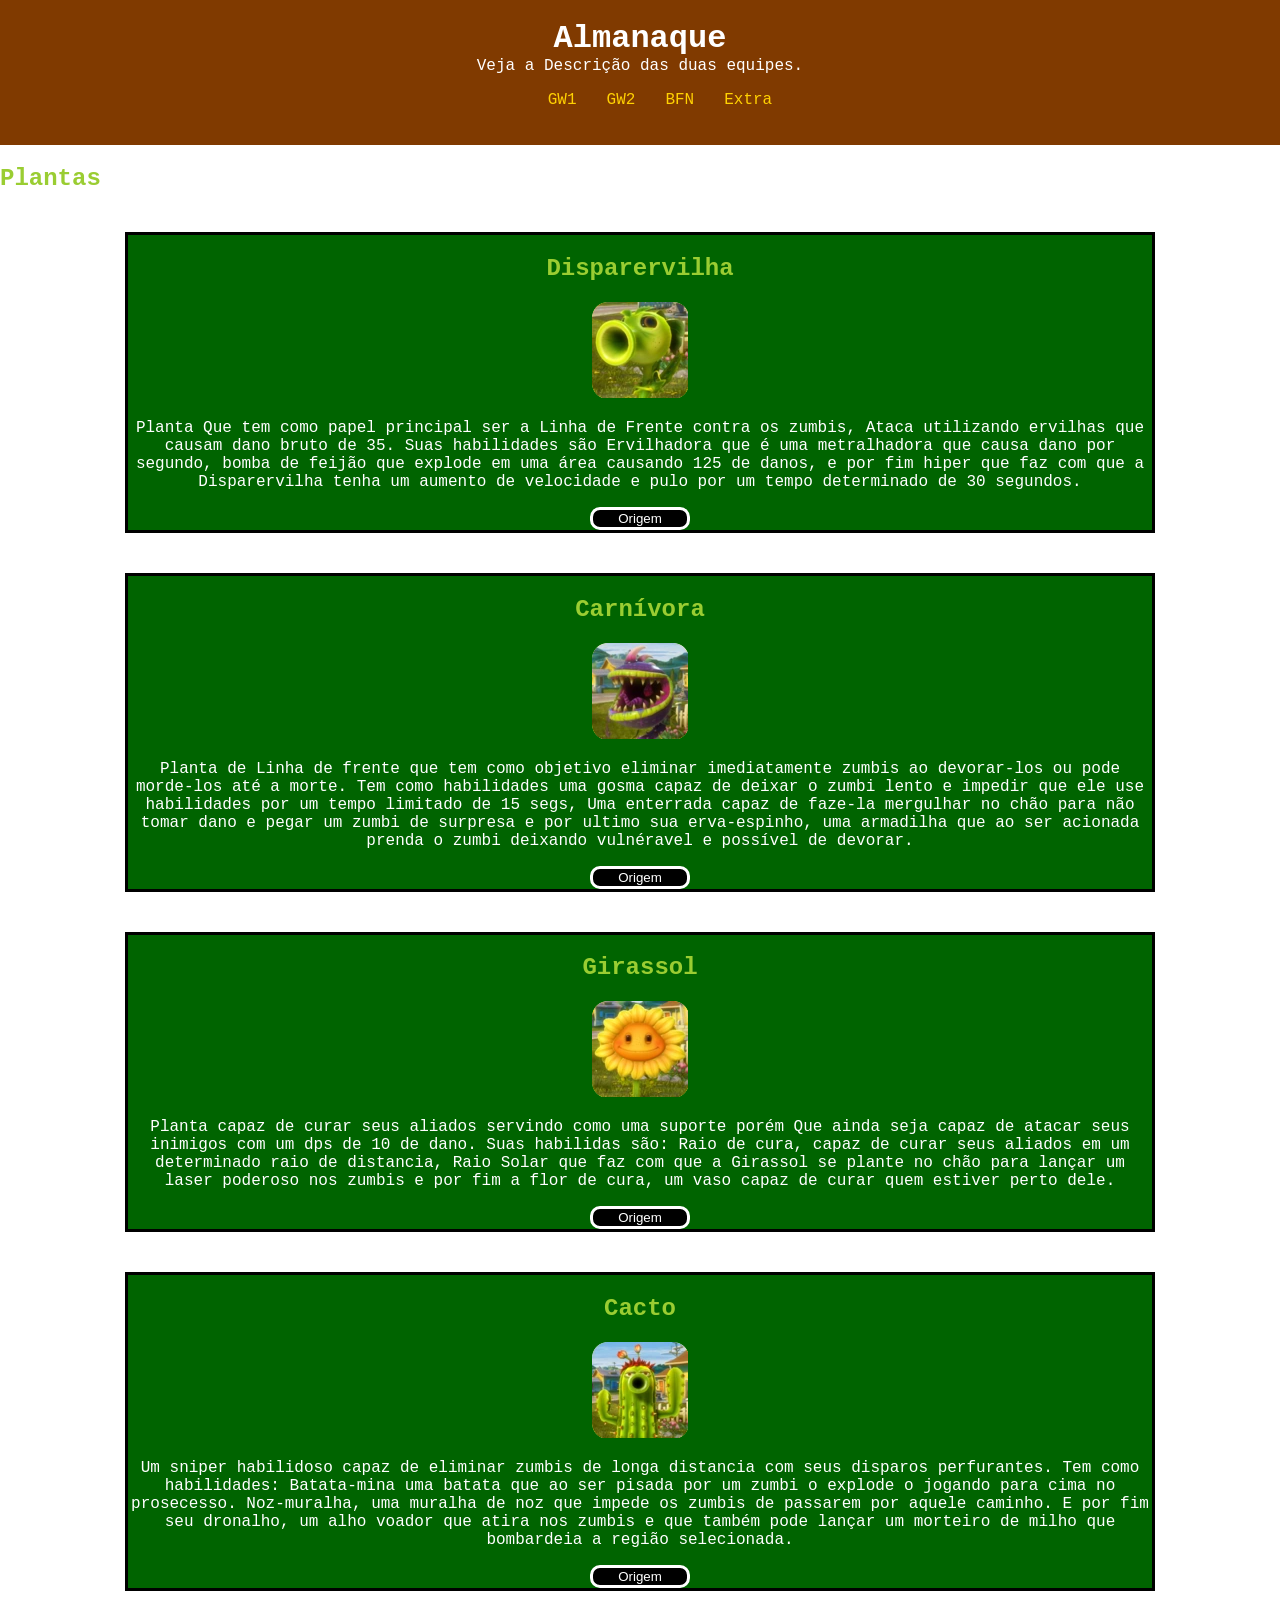
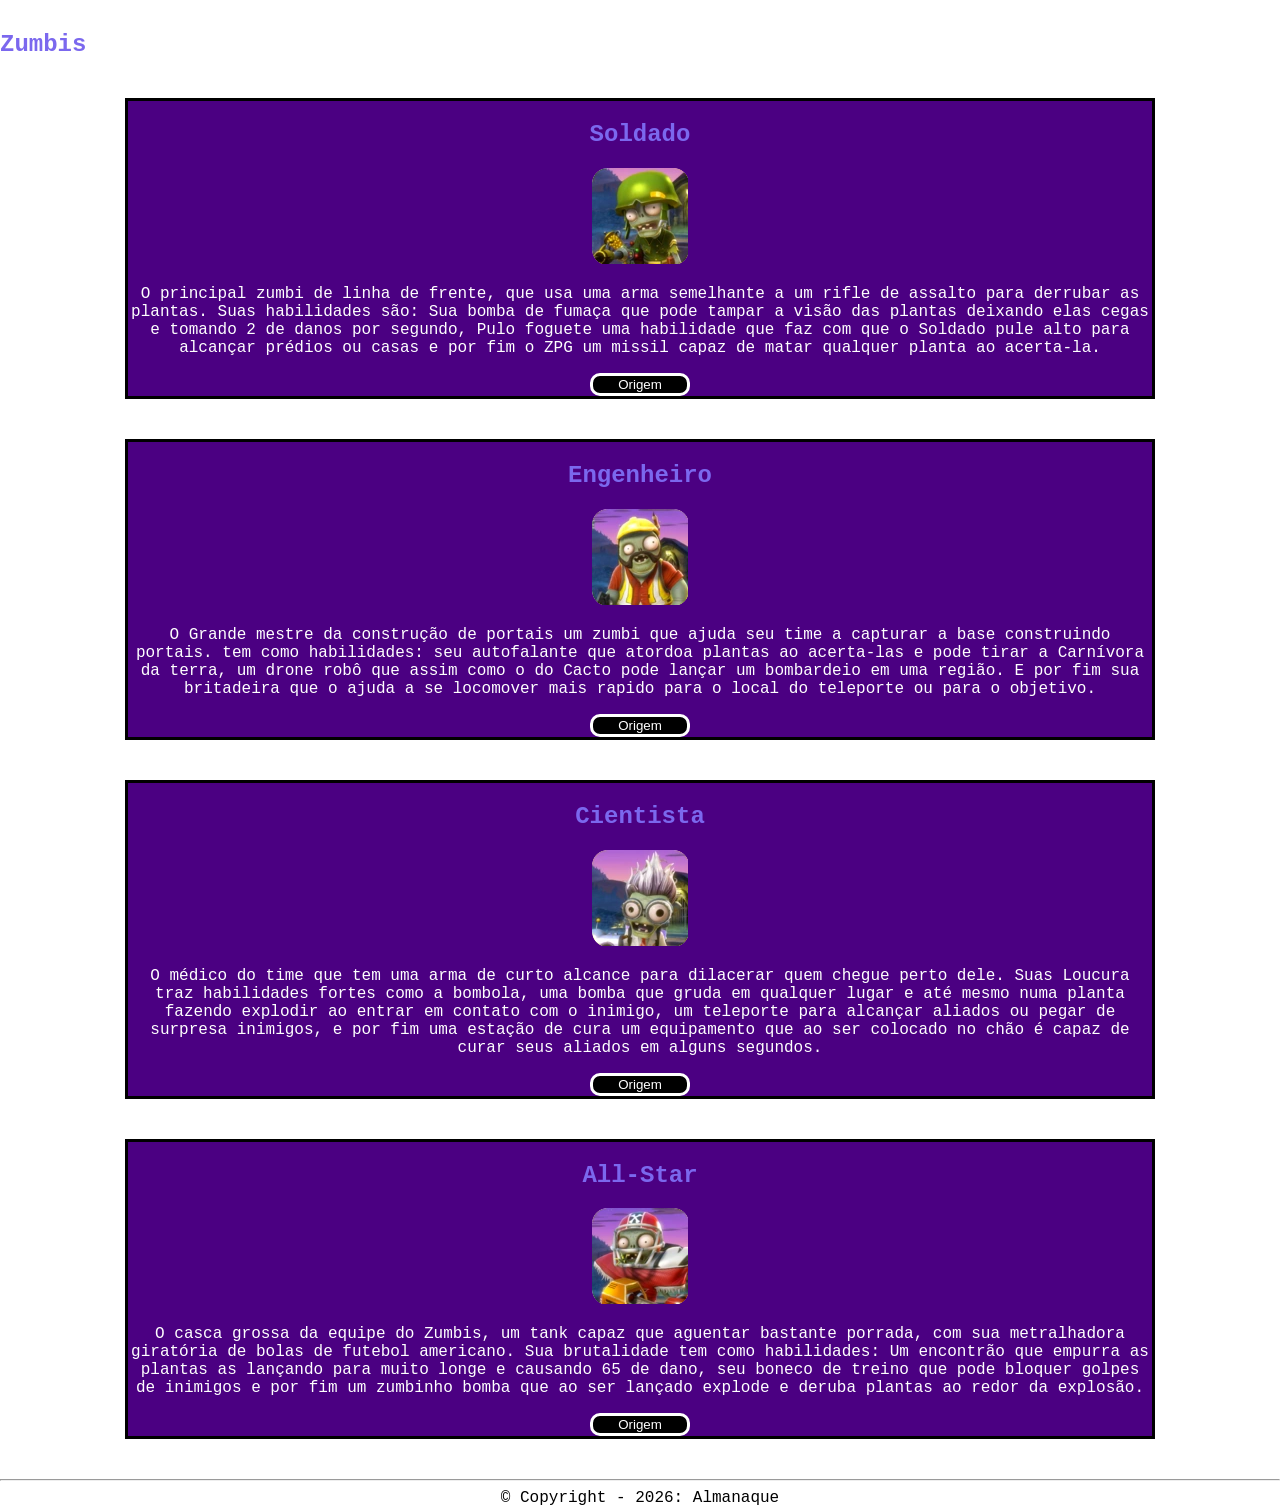
==== index.html @ 40ce2fac "feat: Nova página sobre o Garden Warfare 2" ====
<!DOCTYPE html>
<html lang="pt-BR">
<head>
    <meta charset="UTF-8">
    <meta name="viewport" content="width=device-width, initial-scale=1.0">
    <title>Almanaque Plants Vs. Zombies</title>
    <link rel="stylesheet" href="./css/style.css">
</head>
<body>
    <header>
        <h1>Almanaque</h1>
        <p>Veja a Descrição das duas equipes.</p>
         <nav>
            <ul class="menu">
                <li><a href="./index.html">GW1</a></li>
                <li><a href="./pages/gw2.html">GW2</a></li>
                <li><a href="#">BFN</a></li>
                <li><a href="#">Extra</a></li>
            </ul>
        </nav>
    </header>
    <main>
        <section class="plants">
            <h2 class="leaf">Plantas</h2>
            <div class="Pea" id="pea">
                <h2>Disparervilha</h2>
                <img src="./imgs/PeashooterGW1.webp" alt="peashooter">
                <p>Planta Que tem como papel principal ser a Linha de Frente
                    contra os zumbis, Ataca utilizando ervilhas que causam dano bruto de 35.
                    Suas habilidades são Ervilhadora que é uma metralhadora que causa dano por segundo,
                    bomba de feijão que explode em uma área causando 125 de danos, e por fim hiper
                    que faz com que a Disparervilha tenha um aumento de velocidade e pulo por um tempo
                    determinado de 30 segundos.
                </p>
                <button class="bpea" onclick="mudarErvilha()">Origem</button>
            </div>
            <div class="Chomper" id="cho">
                <h2>Carnívora</h2>
                <img src="./imgs/ChomperGW1.webp" alt="chomper">
                <p>Planta de Linha de frente que tem como objetivo eliminar
                    imediatamente zumbis ao devorar-los ou pode morde-los até a morte.
                    Tem como habilidades uma gosma capaz de deixar o zumbi lento e impedir que ele use
                    habilidades por um tempo limitado de 15 segs, Uma enterrada capaz de faze-la mergulhar
                    no chão para não tomar dano e pegar um zumbi de surpresa e por ultimo sua
                    erva-espinho, uma armadilha que ao ser acionada prenda o zumbi deixando vulnéravel e
                    possível de devorar.
                </p>
                <button class="bchomper" onclick="mudarCarnivora()">Origem</button>
            </div>
            <div class="Sun" id="son">
                <h2>Girassol</h2>
                <img src="./imgs/SunflowerGW1.webp" alt="sunflower">
                <p>Planta capaz de curar seus aliados servindo como uma suporte porém Que
                    ainda seja capaz de atacar seus inimigos com um dps de 10 de dano.
                    Suas habilidas são: Raio de cura, capaz de curar seus aliados em um determinado
                    raio de distancia, Raio Solar que faz com que a Girassol se plante no chão para
                    lançar um laser poderoso nos zumbis e por fim a flor de cura, um vaso capaz de 
                    curar quem estiver perto dele.
                </p>
                <button class="bsun" onclick="mudarSunflower()">Origem</button>
            </div>
            <div class="Cactus" id="cactsus">
                <h2>Cacto</h2>
                <img src="./imgs/CactusGW1.webp" alt="cactus">
                <p> Um sniper habilidoso capaz de eliminar zumbis de longa distancia
                    com seus disparos perfurantes.
                    Tem como habilidades: Batata-mina uma batata que ao ser pisada por um zumbi o explode
                    o jogando para cima no prosecesso. Noz-muralha, uma muralha de noz que impede os zumbis de
                    passarem por aquele caminho. E por fim seu dronalho, um alho voador que atira nos zumbis e
                    que também pode lançar um morteiro de milho que bombardeia a região selecionada.
                </p>
                <button class="bcac" onclick="mudarCactus()">Origem</button>
            </div>
        </section>
        <section class="zombies">
            <h2>Zumbis</h2>
            <div class="foot" id="sordadin">
                <h2>Soldado</h2>
                <img src="./imgs/Foot_SoldierGW1.webp" alt="foot-soldier">
                <p>O principal zumbi de linha de frente, que usa uma arma semelhante a um rifle
                    de assalto para derrubar as plantas.
                    Suas habilidades são: Sua bomba de fumaça que pode tampar a visão das plantas
                    deixando elas cegas e tomando 2 de danos por segundo, Pulo foguete uma habilidade
                    que faz com que o Soldado pule alto para alcançar prédios ou casas e por fim
                    o ZPG um missil capaz de matar qualquer planta ao acerta-la.
                </p>
                <button class="bsoldier" onclick="mudarSoldado()">Origem</button>
            </div>
            <div class="engin" id="engei">
                <h2>Engenheiro</h2>
                <img src="./imgs/EngineerGW1.webp" alt="engineer">
                <p>O Grande mestre da construção de portais um zumbi que ajuda seu time
                    a capturar a base construindo portais.
                    tem como habilidades: seu autofalante que atordoa plantas ao acerta-las e pode tirar
                    a Carnívora da terra, um drone robô que assim como o do Cacto pode lançar um
                    bombardeio em uma região. E por fim sua britadeira que o ajuda a se locomover mais rapido
                    para o local do teleporte ou para o objetivo.
                </p>
                <button class="bengen" onclick="mudarEngenheiro()">Origem</button>
            </div>
            <div class="Scientist" id="sci">
                <h2>Cientista</h2>
                <img src="./imgs/ScientistGW1.webp" alt="scientist">
                <p>O médico do time que tem uma arma de curto alcance para dilacerar
                    quem chegue perto dele.
                    Suas Loucura traz habilidades fortes como a bombola, uma bomba que gruda
                    em qualquer lugar e até mesmo numa planta fazendo explodir ao entrar em
                    contato com o inimigo, um teleporte para alcançar aliados ou pegar de
                    surpresa inimigos, e por fim uma estação de cura um equipamento que
                    ao ser colocado no chão é capaz de curar seus aliados em alguns segundos.
                </p>
                <button class="bscience" onclick="mudarCientista()">Origem</button>
            </div>
            <div class="Star" id="sherek">
                <h2>All-Star</h2>
                <img src="./imgs/All-StarGW1.webp" alt="all-star">
                <p>O casca grossa da equipe do Zumbis, um tank capaz que aguentar
                    bastante porrada, com sua metralhadora giratória de bolas
                    de futebol americano.
                    Sua brutalidade tem como habilidades: Um encontrão que empurra
                    as plantas as lançando para muito longe e causando 65 de dano, seu
                    boneco de treino que pode bloquer golpes de inimigos e por fim um
                    zumbinho bomba que ao ser lançado explode e deruba plantas ao redor
                    da explosão.
                </p>
                <button class="ball" onclick="mudarAllstar()">Origem</button>
            </div>
        </section>
        <footer>
            <hr>
            © Copyright - 2026: Almanaque
        </footer>
        <script src="./js/script.js"></script>
    </main>
    
</body>
</html>
---- css/style.css ----
:root{
    --verdedark: darkgreen;
    --roxo: rgb(75, 0, 130);
    --marrom: rgb(128, 58, 0);
    --amarelo: #ffd102;
    --branco: #fff;
}



body{
    margin: 0;
    padding: 0;
    font-family: 'Courier New', Courier, monospace;
}

header{
    background-color: var(--marrom);
    color: #fff;
    padding: 20px;
    text-align: center;
}

header h1, header p{
    margin: 0;
}

.menu{
    display: flex;
    justify-content: center;
    gap: 30px;
    list-style: none;
}

.menu a{
    text-decoration: none;
    color: #ffd102;
    font-size: medium;
    transform: 0.01s;
}

.menu a:hover{
    color: var(--branco);
}

.Pea{
    text-align: center;
    border: solid black;
    margin: 40px auto;
    background-color: darkgreen;
    color: #fff;
    width: 80%;
}

.bpea{
    background-color: black;
    color: #fff;
    border-radius: 10px;
    width: 100px;
    border: solid;
}

.plants h2{
    color: #9ACD32;
}

.Chomper{
    text-align: center;
    border: solid black;
    margin: 40px auto; 
    background-color: darkgreen;
    color: #fff;
    width: 80%;
}

.bchomper{
   background-color: black;
    color: #fff;
    border-radius: 10px;
    width: 100px;
    border: solid; 
}

.Sun{
    text-align: center;
    border: solid black;
    margin: 40px auto;
    background-color: darkgreen;
    color: #fff;
    width: 80%
}

.bsun{
    background-color: black;
    color: #fff;
    border-radius: 10px;
    width: 100px;
    border: solid;
}

.Cactus{
    text-align: center;
    border: solid black;
    margin: 40px auto;
    background-color: darkgreen;
    color: #fff;
    width: 80%;
}

.bcac{
    background-color: black;
    color: #fff;
    border-radius: 10px;
    width: 100px;
    border: solid;
}

.Citron{
    text-align: center;
    border: solid black;
    margin: 40px auto;
    background-color: darkgreen;
    color: #fff;
    width: 80%;
}

.bcitron{
    background-color: black;
    color: #fff;
    border-radius: 10px;
    width: 100px;
    border: solid;
}

.Rose{
    text-align: center;
    border: solid black;
    margin: 40px auto;
    background-color: darkgreen;
    color: #fff;
    width: 80%; 
}

.brose{
    background-color: black;
    color: #fff;
    border-radius: 10px;
    width: 100px;
    border: solid; 
}

.Corn{
    text-align: center;
    border: solid black;
    margin: 40px auto;
    background-color: darkgreen;
    color: #fff;
    width: 80%;
}

.bcorn{
    background-color: black;
    color: #fff;
    border-radius: 10px;
    width: 100px;
    border: solid; 
}

.zombies h2{
    color: #7B68EE;
}

.foot{
    text-align: center;
    border: solid black;
    margin: 40px auto;
    background-color: rgb(75, 0, 130);
    color: #fff;
    width: 80%;
}

.bsoldier{
    background-color: black;
    color: #fff;
    border-radius: 10px;
    width: 100px;
    border: solid;
}

.engin{
    text-align: center;
    border: solid black;
    margin: 40px auto;
    background-color: rgb(75, 0, 130);
    color: #fff;
    width: 80%;
}

.bengen{
    background-color: black;
    color: #fff;
    border-radius: 10px;
    width: 100px;
    border: solid;
}

.Scientist{
    text-align: center;
    border: solid black;
    margin: 40px auto;
    background-color: rgb(75, 0, 130);
    color: #fff;
    width: 80%;
}

.bscience{
    background-color: black;
    color: #fff;
    border-radius: 10px;
    width: 100px;
    border: solid;
}

.Star{
    text-align: center;
    border: solid black;
    margin: 40px auto;
    background-color: rgb(75, 0, 130);
    color: #fff;
    width: 80%;
}

.ball{
    background-color: black;
    color: #fff;
    border-radius: 10px;
    width: 100px;
    border: solid;
}

.Imp{
    text-align: center;
    border: solid black;
    margin: 40px auto;
    background-color: rgb(75, 0, 130);
    color: #fff;
    width: 80%;  
}

.bimp{
    background-color: black;
    color: #fff;
    border-radius: 10px;
    width: 100px;
    border: solid; 
}

.Super{
    text-align: center;
    border: solid black;
    margin: 40px auto;
    background-color: rgb(75, 0, 130);
    color: #fff;
    width: 80%;  
}

.bsuper{
    background-color: black;
    color: #fff;
    border-radius: 10px;
    width: 100px;
    border: solid;  
}

.Pirate{
    text-align: center;
    border: solid black;
    margin: 40px auto;
    background-color: rgb(75, 0, 130);
    color: #fff;
    width: 80%; 
}

.bpirate{
    background-color: black;
    color: #fff;
    border-radius: 10px;
    width: 100px;
    border: solid;   
}

footer{
    text-align: center;
}

@media (max-width: 768px){
    .Pea{
        margin: 20px;
        padding: 15px;
    }

    .Chomper{
        margin: 20px;
        padding: 15px;
    }

    .Sun{
        margin: 20px;
        padding: 15px;
    }

    .Cactus{
        margin: 20px;
        padding: 15px;
    }

    .foot{
        margin: 20px;
        padding: 15px;
    }

    .engin{
        margin: 20px;
        padding: 15px;
    }

    .Scientist{
        margin: 20px;
        padding: 15px;
    }

    .Star{
        margin: 20px;
        padding: 15px;
    }

    img{
        width: 150px;
    }

    header h1{
        font-size: 2rem;
    }

    header p{
        font-size: 1rem;
    }
}
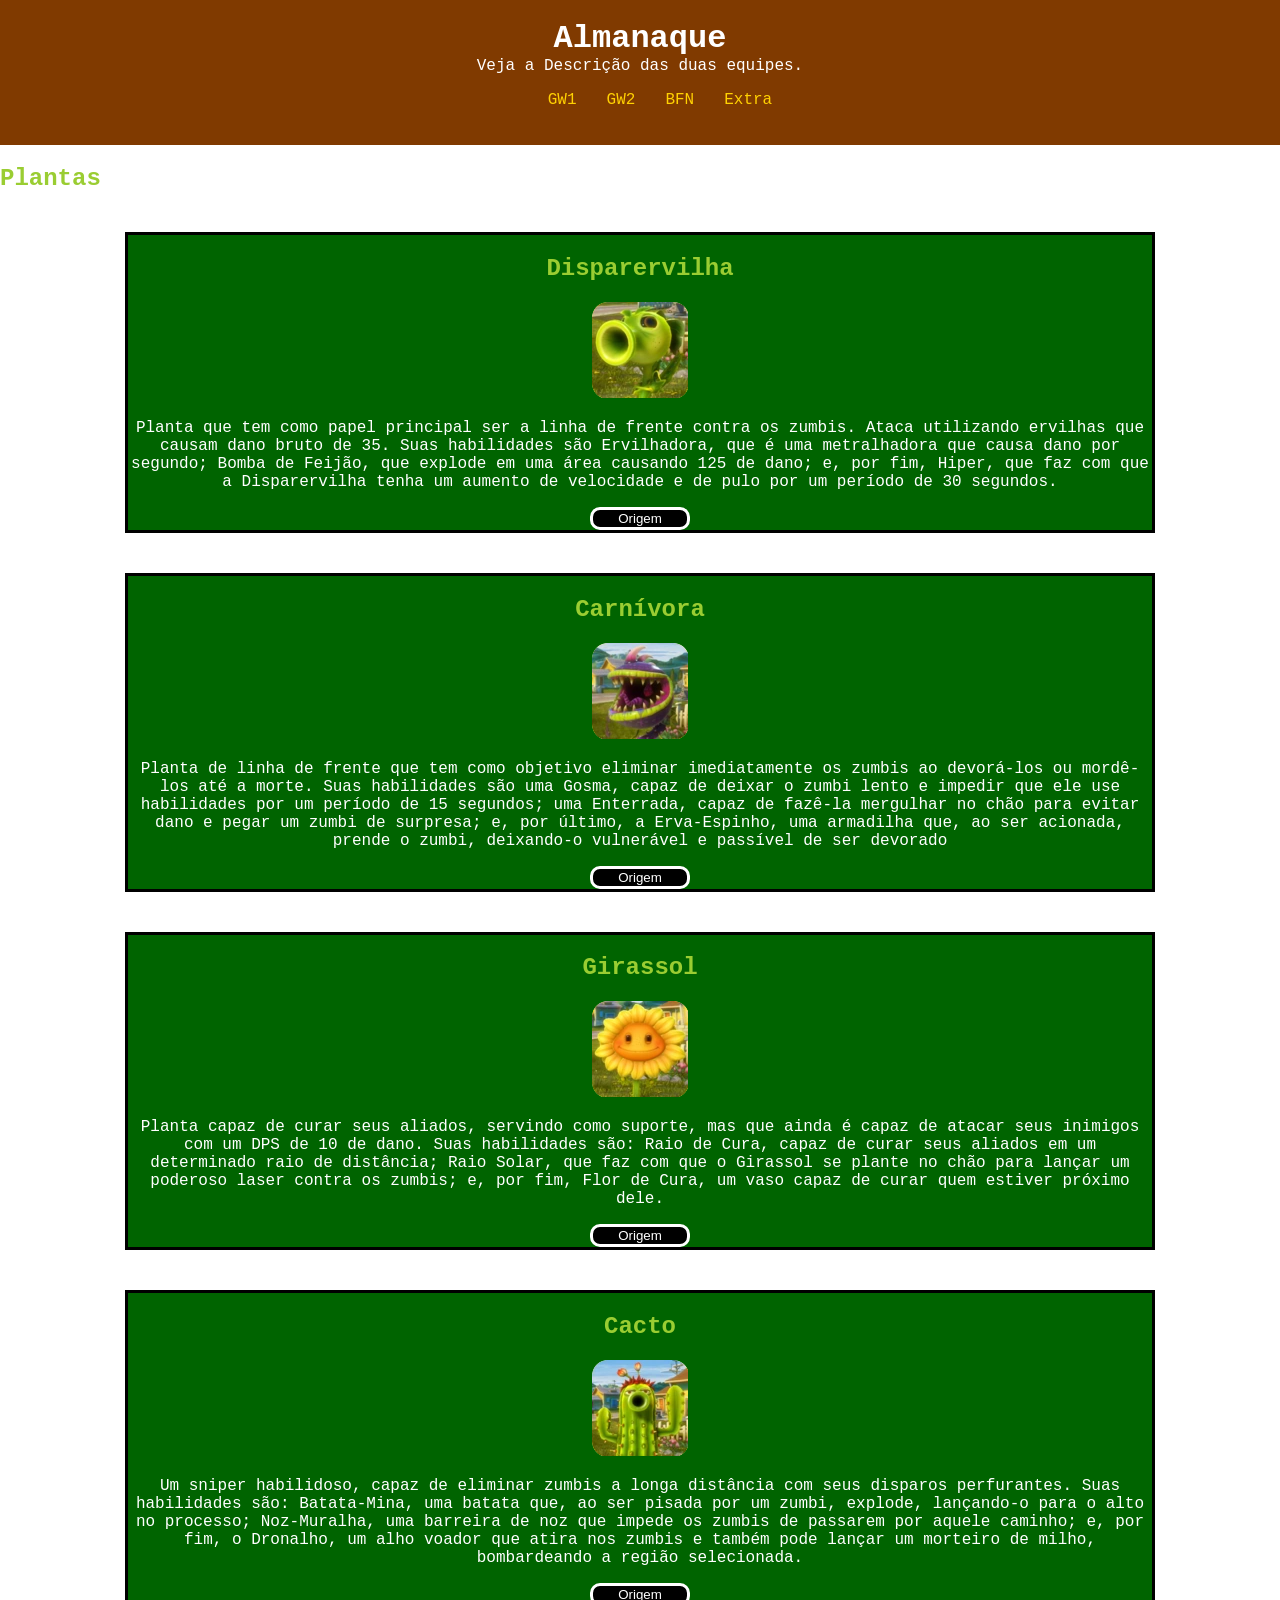
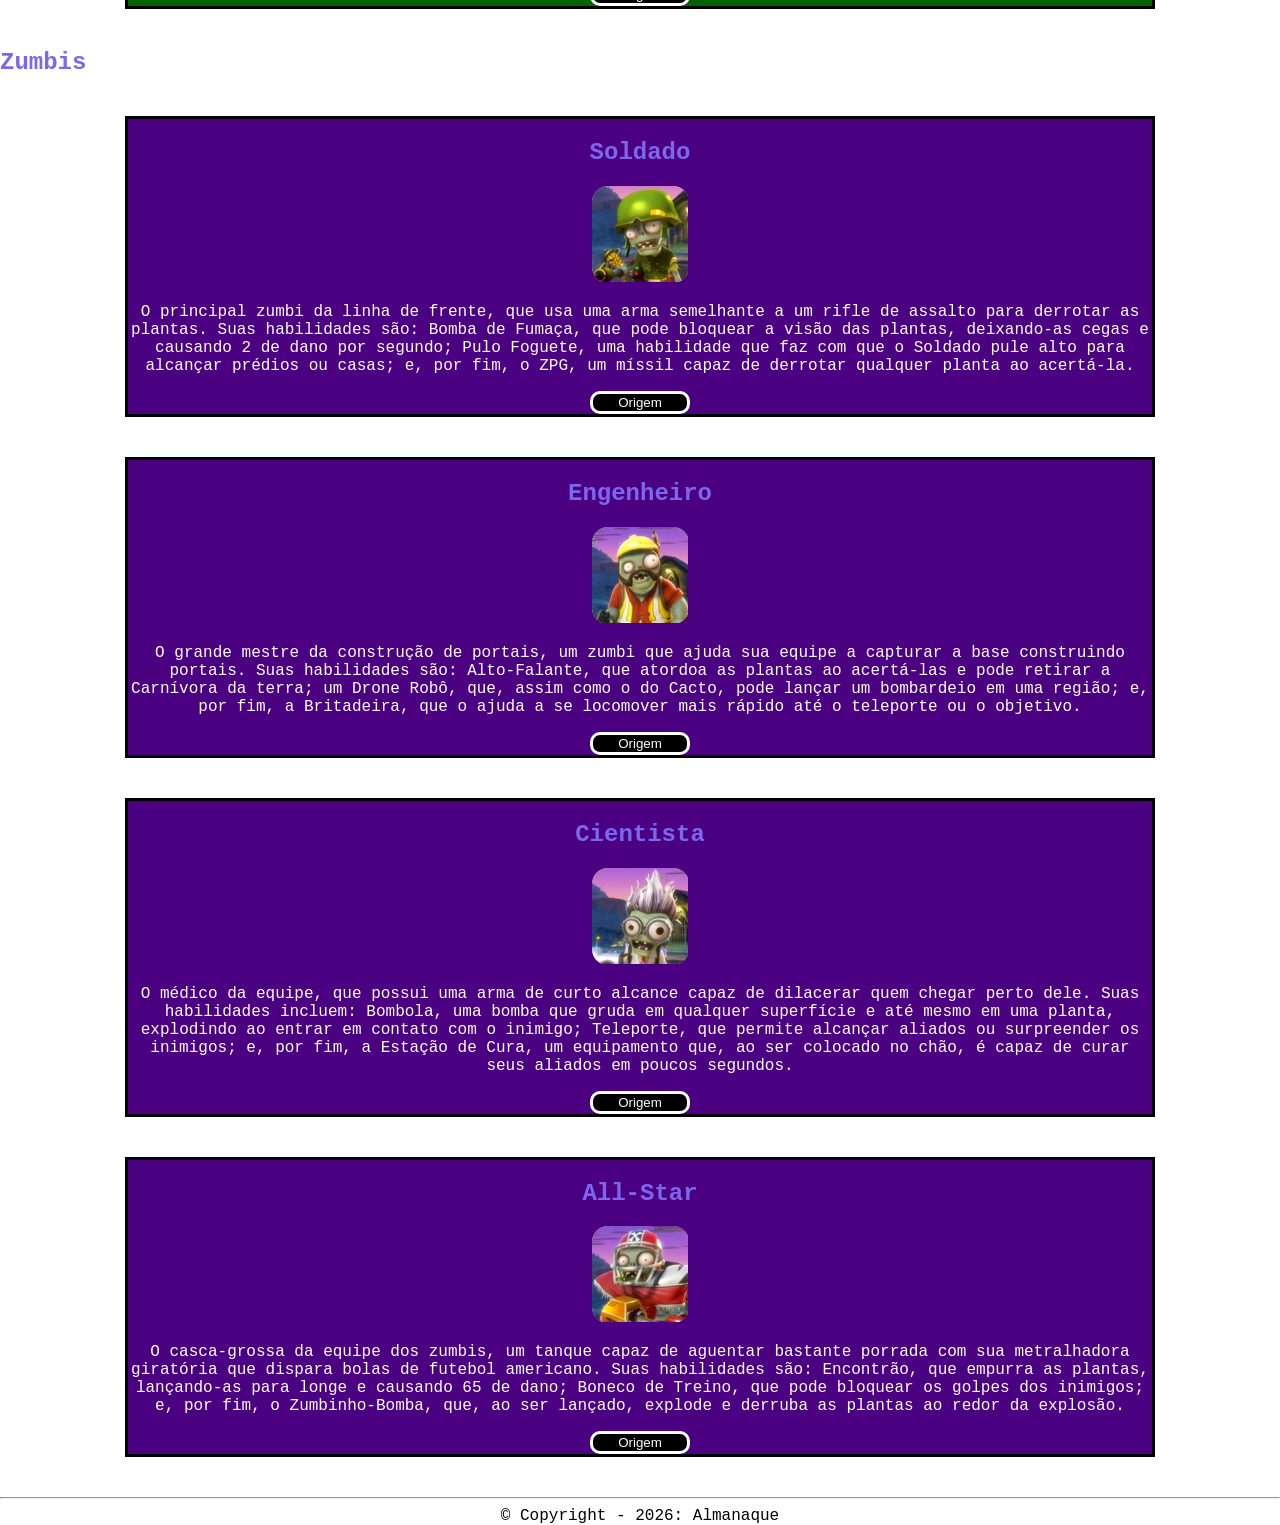
==== commit 1fdeb155: "fix: Finalização da página do GW1" ====
--- a/index.html
+++ b/index.html
@@ -5,6 +5,7 @@
     <meta name="viewport" content="width=device-width, initial-scale=1.0">
     <title>Almanaque Plants Vs. Zombies</title>
     <link rel="stylesheet" href="./css/style.css">
+    <link rel="icon" type="image/png" href="./imgs/Almanac-0.webp">
 </head>
 <body>
     <header>
@@ -14,8 +15,8 @@
             <ul class="menu">
                 <li><a href="./index.html">GW1</a></li>
                 <li><a href="./pages/gw2.html">GW2</a></li>
-                <li><a href="#">BFN</a></li>
-                <li><a href="#">Extra</a></li>
+                <li><a href="./pages/bfn.html">BFN</a></li>
+                <li><a href="./pages/extra.html">Extra</a></li>
             </ul>
         </nav>
     </header>
@@ -25,49 +26,47 @@
             <div class="Pea" id="pea">
                 <h2>Disparervilha</h2>
                 <img src="./imgs/PeashooterGW1.webp" alt="peashooter">
-                <p>Planta Que tem como papel principal ser a Linha de Frente
-                    contra os zumbis, Ataca utilizando ervilhas que causam dano bruto de 35.
-                    Suas habilidades são Ervilhadora que é uma metralhadora que causa dano por segundo,
-                    bomba de feijão que explode em uma área causando 125 de danos, e por fim hiper
-                    que faz com que a Disparervilha tenha um aumento de velocidade e pulo por um tempo
-                    determinado de 30 segundos.
+                <p> Planta que tem como papel principal ser a linha de frente contra os zumbis. 
+                    Ataca utilizando ervilhas que causam dano bruto de 35. 
+                    Suas habilidades são Ervilhadora, que é uma metralhadora que causa dano por segundo; 
+                    Bomba de Feijão, que explode em uma área causando 125 de dano; e, por fim, Hiper, 
+                    que faz com que a Disparervilha tenha um aumento de velocidade e 
+                    de pulo por um período de 30 segundos.
                 </p>
                 <button class="bpea" onclick="mudarErvilha()">Origem</button>
             </div>
             <div class="Chomper" id="cho">
                 <h2>Carnívora</h2>
                 <img src="./imgs/ChomperGW1.webp" alt="chomper">
-                <p>Planta de Linha de frente que tem como objetivo eliminar
-                    imediatamente zumbis ao devorar-los ou pode morde-los até a morte.
-                    Tem como habilidades uma gosma capaz de deixar o zumbi lento e impedir que ele use
-                    habilidades por um tempo limitado de 15 segs, Uma enterrada capaz de faze-la mergulhar
-                    no chão para não tomar dano e pegar um zumbi de surpresa e por ultimo sua
-                    erva-espinho, uma armadilha que ao ser acionada prenda o zumbi deixando vulnéravel e
-                    possível de devorar.
+                <p> Planta de linha de frente que tem como objetivo eliminar imediatamente os zumbis ao 
+                    devorá-los ou mordê-los até a morte. Suas habilidades são uma Gosma, 
+                    capaz de deixar o zumbi lento e impedir que ele use habilidades por um período de 15 segundos; 
+                    uma Enterrada, capaz de fazê-la mergulhar no chão para evitar dano e pegar um zumbi de surpresa;
+                    e, por último, a Erva-Espinho, uma armadilha que,
+                    ao ser acionada, prende o zumbi, deixando-o vulnerável e passível de ser devorado
                 </p>
                 <button class="bchomper" onclick="mudarCarnivora()">Origem</button>
             </div>
             <div class="Sun" id="son">
                 <h2>Girassol</h2>
                 <img src="./imgs/SunflowerGW1.webp" alt="sunflower">
-                <p>Planta capaz de curar seus aliados servindo como uma suporte porém Que
-                    ainda seja capaz de atacar seus inimigos com um dps de 10 de dano.
-                    Suas habilidas são: Raio de cura, capaz de curar seus aliados em um determinado
-                    raio de distancia, Raio Solar que faz com que a Girassol se plante no chão para
-                    lançar um laser poderoso nos zumbis e por fim a flor de cura, um vaso capaz de 
-                    curar quem estiver perto dele.
+                <p> Planta capaz de curar seus aliados, servindo como suporte,
+                    mas que ainda é capaz de atacar seus inimigos com um DPS de 10 de dano. 
+                    Suas habilidades são: Raio de Cura, capaz de curar seus aliados em um determinado raio de distância;
+                    Raio Solar, que faz com que o Girassol se plante no chão para lançar um poderoso laser contra os zumbis;
+                    e, por fim, Flor de Cura, um vaso capaz de curar quem estiver próximo dele.
                 </p>
                 <button class="bsun" onclick="mudarSunflower()">Origem</button>
             </div>
             <div class="Cactus" id="cactsus">
                 <h2>Cacto</h2>
                 <img src="./imgs/CactusGW1.webp" alt="cactus">
-                <p> Um sniper habilidoso capaz de eliminar zumbis de longa distancia
-                    com seus disparos perfurantes.
-                    Tem como habilidades: Batata-mina uma batata que ao ser pisada por um zumbi o explode
-                    o jogando para cima no prosecesso. Noz-muralha, uma muralha de noz que impede os zumbis de
-                    passarem por aquele caminho. E por fim seu dronalho, um alho voador que atira nos zumbis e
-                    que também pode lançar um morteiro de milho que bombardeia a região selecionada.
+                <p> Um sniper habilidoso, capaz de eliminar zumbis a longa distância com seus disparos perfurantes.
+                    Suas habilidades são: Batata-Mina, uma batata que, ao ser pisada por um zumbi, explode, 
+                    lançando-o para o alto no processo;
+                    Noz-Muralha, uma barreira de noz que impede os zumbis de passarem por aquele caminho;
+                    e, por fim, o Dronalho, um alho voador que atira nos zumbis e também pode lançar um morteiro de milho,
+                    bombardeando a região selecionada.
                 </p>
                 <button class="bcac" onclick="mudarCactus()">Origem</button>
             </div>
@@ -77,51 +76,40 @@
             <div class="foot" id="sordadin">
                 <h2>Soldado</h2>
                 <img src="./imgs/Foot_SoldierGW1.webp" alt="foot-soldier">
-                <p>O principal zumbi de linha de frente, que usa uma arma semelhante a um rifle
-                    de assalto para derrubar as plantas.
-                    Suas habilidades são: Sua bomba de fumaça que pode tampar a visão das plantas
-                    deixando elas cegas e tomando 2 de danos por segundo, Pulo foguete uma habilidade
-                    que faz com que o Soldado pule alto para alcançar prédios ou casas e por fim
-                    o ZPG um missil capaz de matar qualquer planta ao acerta-la.
+                <p> O principal zumbi da linha de frente, que usa uma arma semelhante a um rifle de assalto para derrotar as plantas. 
+                    Suas habilidades são: Bomba de Fumaça, que pode bloquear a visão das plantas, deixando-as cegas e causando 2 de dano por segundo;
+                    Pulo Foguete, uma habilidade que faz com que o Soldado pule alto para alcançar prédios ou casas;
+                    e, por fim, o ZPG, um míssil capaz de derrotar qualquer planta ao acertá-la.
                 </p>
                 <button class="bsoldier" onclick="mudarSoldado()">Origem</button>
             </div>
             <div class="engin" id="engei">
                 <h2>Engenheiro</h2>
                 <img src="./imgs/EngineerGW1.webp" alt="engineer">
-                <p>O Grande mestre da construção de portais um zumbi que ajuda seu time
-                    a capturar a base construindo portais.
-                    tem como habilidades: seu autofalante que atordoa plantas ao acerta-las e pode tirar
-                    a Carnívora da terra, um drone robô que assim como o do Cacto pode lançar um
-                    bombardeio em uma região. E por fim sua britadeira que o ajuda a se locomover mais rapido
-                    para o local do teleporte ou para o objetivo.
+                <p> O grande mestre da construção de portais, um zumbi que ajuda sua equipe a capturar a base construindo portais. 
+                    Suas habilidades são: Alto-Falante, que atordoa as plantas ao acertá-las e pode retirar a Carnívora da terra;
+                    um Drone Robô, que, assim como o do Cacto, pode lançar um bombardeio em uma região;
+                    e, por fim, a Britadeira, que o ajuda a se locomover mais rápido até o teleporte ou o objetivo.
                 </p>
                 <button class="bengen" onclick="mudarEngenheiro()">Origem</button>
             </div>
             <div class="Scientist" id="sci">
                 <h2>Cientista</h2>
                 <img src="./imgs/ScientistGW1.webp" alt="scientist">
-                <p>O médico do time que tem uma arma de curto alcance para dilacerar
-                    quem chegue perto dele.
-                    Suas Loucura traz habilidades fortes como a bombola, uma bomba que gruda
-                    em qualquer lugar e até mesmo numa planta fazendo explodir ao entrar em
-                    contato com o inimigo, um teleporte para alcançar aliados ou pegar de
-                    surpresa inimigos, e por fim uma estação de cura um equipamento que
-                    ao ser colocado no chão é capaz de curar seus aliados em alguns segundos.
+                <p> O médico da equipe, que possui uma arma de curto alcance capaz de dilacerar quem chegar perto dele. 
+                    Suas habilidades incluem: Bombola, uma bomba que gruda em qualquer superfície e até mesmo em uma planta, explodindo ao entrar em contato com o inimigo;
+                    Teleporte, que permite alcançar aliados ou surpreender os inimigos;
+                    e, por fim, a Estação de Cura, um equipamento que, ao ser colocado no chão, é capaz de curar seus aliados em poucos segundos.
                 </p>
                 <button class="bscience" onclick="mudarCientista()">Origem</button>
             </div>
             <div class="Star" id="sherek">
                 <h2>All-Star</h2>
                 <img src="./imgs/All-StarGW1.webp" alt="all-star">
-                <p>O casca grossa da equipe do Zumbis, um tank capaz que aguentar
-                    bastante porrada, com sua metralhadora giratória de bolas
-                    de futebol americano.
-                    Sua brutalidade tem como habilidades: Um encontrão que empurra
-                    as plantas as lançando para muito longe e causando 65 de dano, seu
-                    boneco de treino que pode bloquer golpes de inimigos e por fim um
-                    zumbinho bomba que ao ser lançado explode e deruba plantas ao redor
-                    da explosão.
+                <p> O casca-grossa da equipe dos zumbis, um tanque capaz de aguentar bastante porrada com sua metralhadora giratória que dispara bolas de futebol americano.
+                    Suas habilidades são: Encontrão, que empurra as plantas, lançando-as para longe e causando 65 de dano; 
+                    Boneco de Treino, que pode bloquear os golpes dos inimigos;
+                    e, por fim, o Zumbinho-Bomba, que, ao ser lançado, explode e derruba as plantas ao redor da explosão.
                 </p>
                 <button class="ball" onclick="mudarAllstar()">Origem</button>
             </div>
--- a/css/style.css
+++ b/css/style.css
@@ -166,6 +166,91 @@
     border: solid; 
 }
 
+.Night{
+    text-align: center;
+    border: solid black;
+    margin: 40px auto;
+    background-color: darkgreen;
+    color: #fff;
+    width: 80%; 
+}
+
+.bnight{
+   background-color: black;
+    color: #fff;
+    border-radius: 10px;
+    width: 100px;
+    border: solid; 
+} 
+
+.Boca{
+    text-align: center;
+    border: solid black;
+    margin: 40px auto;
+    background-color: darkgreen;
+    color: #fff;
+    width: 80%; 
+}
+
+.bsnap{
+    background-color: black;
+    color: #fff;
+    border-radius: 10px;
+    width: 100px;
+    border: solid;
+}
+
+.Acorn{
+    text-align: center;
+    border: solid black;
+    margin: 40px auto;
+    background-color: darkgreen;
+    color: #fff;
+    width: 80%; 
+}
+
+.bacorn{
+    background-color: black;
+    color: #fff;
+    border-radius: 10px;
+    width: 100px;
+    border: solid;
+}
+
+.Tronco{
+    text-align: center;
+    border: solid black;
+    margin: 40px auto;
+    background-color: darkgreen;
+    color: #fff;
+    width: 80%;
+}
+
+.btronco{
+    background-color: black;
+    color: #fff;
+    border-radius: 10px;
+    width: 100px;
+    border: solid; 
+}
+
+.Wild{
+    text-align: center;
+    border: solid black;
+    margin: 40px auto;
+    background-color: darkgreen;
+    color: #fff;
+    width: 80%;
+}
+
+.bwild{
+    background-color: black;
+    color: #fff;
+    border-radius: 10px;
+    width: 100px;
+    border: solid; 
+}
+
 .zombies h2{
     color: #7B68EE;
 }
@@ -289,6 +374,108 @@
     border: solid;   
 }
 
+.Hero{
+    text-align: center;
+    border: solid black;
+    margin: 40px auto;
+    background-color: rgb(75, 0, 130);
+    color: #fff;
+    width: 80%;  
+}
+
+.bhero{
+    background-color: black;
+    color: #fff;
+    border-radius: 10px;
+    width: 100px;
+    border: solid; 
+}
+
+.Patinadora{
+    text-align: center;
+    border: solid black;
+    margin: 40px auto;
+    background-color: rgb(75, 0, 130);
+    color: #fff;
+    width: 80%; 
+}
+
+.bpatins{
+    background-color: black;
+    color: #fff;
+    border-radius: 10px;
+    width: 100px;
+    border: solid; 
+}
+
+.Espacial{
+    text-align: center;
+    border: solid black;
+    margin: 40px auto;
+    background-color: rgb(75, 0, 130);
+    color: #fff;
+    width: 80%; 
+}
+
+.bspace{
+    background-color: black;
+    color: #fff;
+    border-radius: 10px;
+    width: 100px;
+    border: solid; 
+}
+
+.Bruxo{
+    text-align: center;
+    border: solid black;
+    margin: 40px auto;
+    background-color: rgb(75, 0, 130);
+    color: #fff;
+    width: 80%; 
+}
+
+.bwizard{
+    background-color: black;
+    color: #fff;
+    border-radius: 10px;
+    width: 100px;
+    border: solid;
+}
+
+.Goat{
+    text-align: center;
+    border: solid black;
+    margin: 40px auto;
+    background-color: rgb(75, 0, 130);
+    color: #fff;
+    width: 80%; 
+}
+
+.bgoat{
+   background-color: black;
+    color: #fff;
+    border-radius: 10px;
+    width: 100px;
+    border: solid; 
+}
+
+.Tv{
+    text-align: center;
+    border: solid black;
+    margin: 40px auto;
+    background-color: rgb(75, 0, 130);
+    color: #fff;
+    width: 80%;   
+}
+
+.btv{
+    background-color: black;
+    color: #fff;
+    border-radius: 10px;
+    width: 100px;
+    border: solid; 
+}
+
 footer{
     text-align: center;
 }
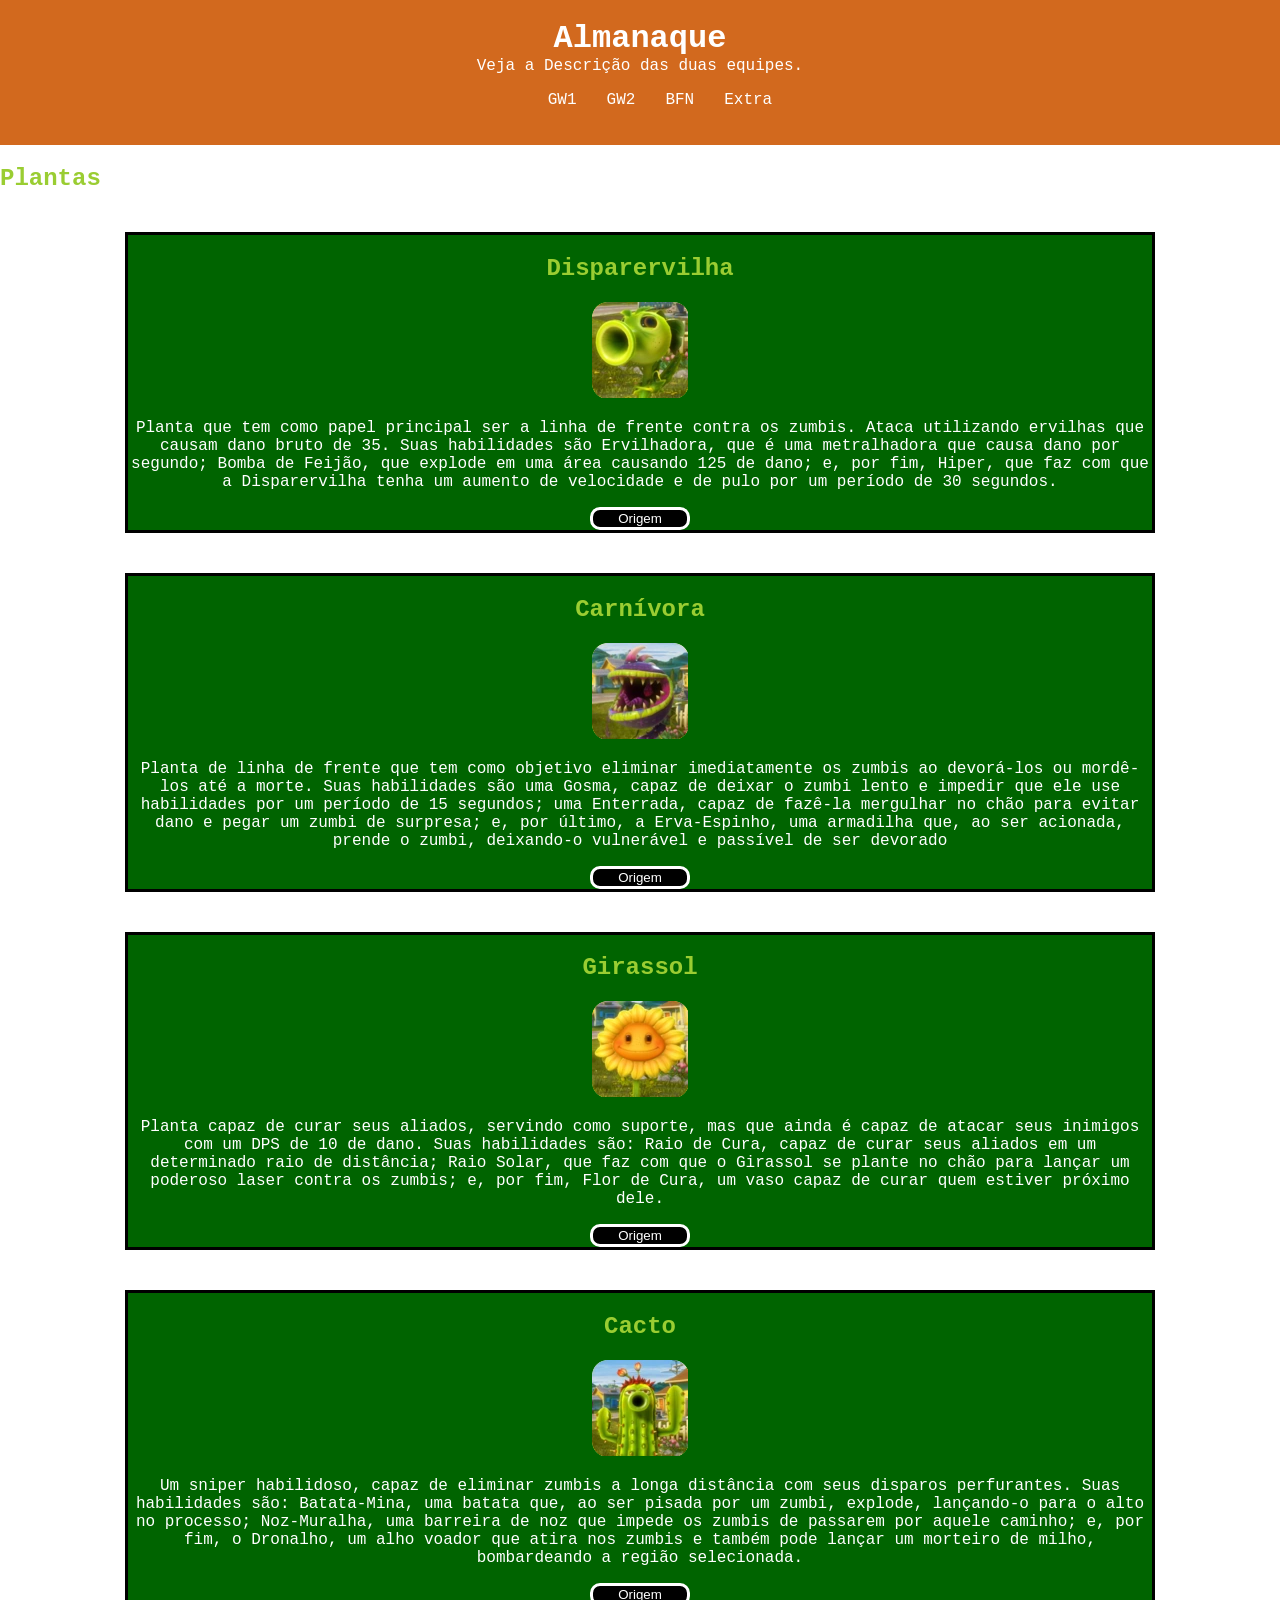
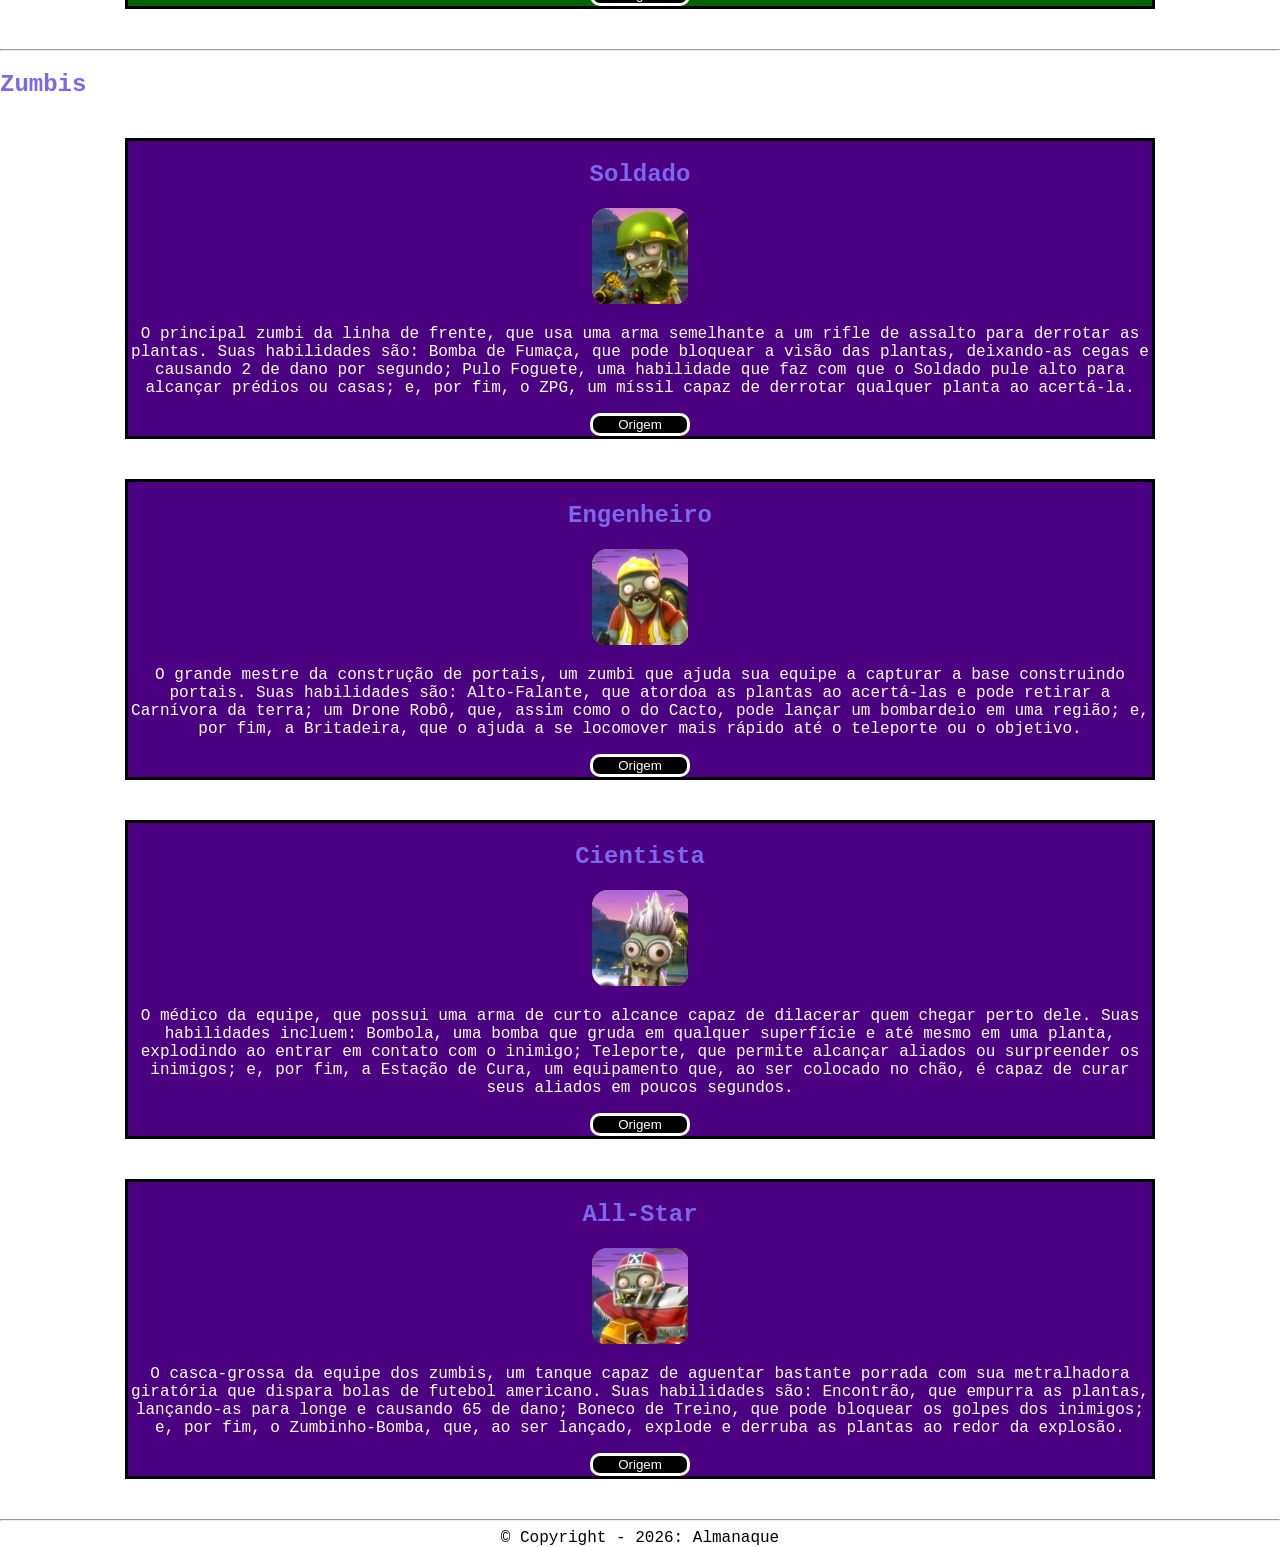
==== commit fb25ccfa: "style:Finalização do projeto" ====
--- a/index.html
+++ b/index.html
@@ -3,7 +3,7 @@
 <head>
     <meta charset="UTF-8">
     <meta name="viewport" content="width=device-width, initial-scale=1.0">
-    <title>Almanaque Plants Vs. Zombies</title>
+    <title>Almanaque - Plants Vs. Zombies</title>
     <link rel="stylesheet" href="./css/style.css">
     <link rel="icon" type="image/png" href="./imgs/Almanac-0.webp">
 </head>
@@ -70,6 +70,7 @@
                 </p>
                 <button class="bcac" onclick="mudarCactus()">Origem</button>
             </div>
+            <hr>
         </section>
         <section class="zombies">
             <h2>Zumbis</h2>
--- a/css/style.css
+++ b/css/style.css
@@ -4,6 +4,7 @@
     --marrom: rgb(128, 58, 0);
     --amarelo: #ffd102;
     --branco: #fff;
+    --oliva: #808000;
 }
 
 
@@ -15,7 +16,7 @@
 }
 
 header{
-    background-color: var(--marrom);
+    background-color: #D2691E;
     color: #fff;
     padding: 20px;
     text-align: center;
@@ -34,7 +35,7 @@
 
 .menu a{
     text-decoration: none;
-    color: #ffd102;
+    color: #fff;
     font-size: medium;
     transform: 0.01s;
 }
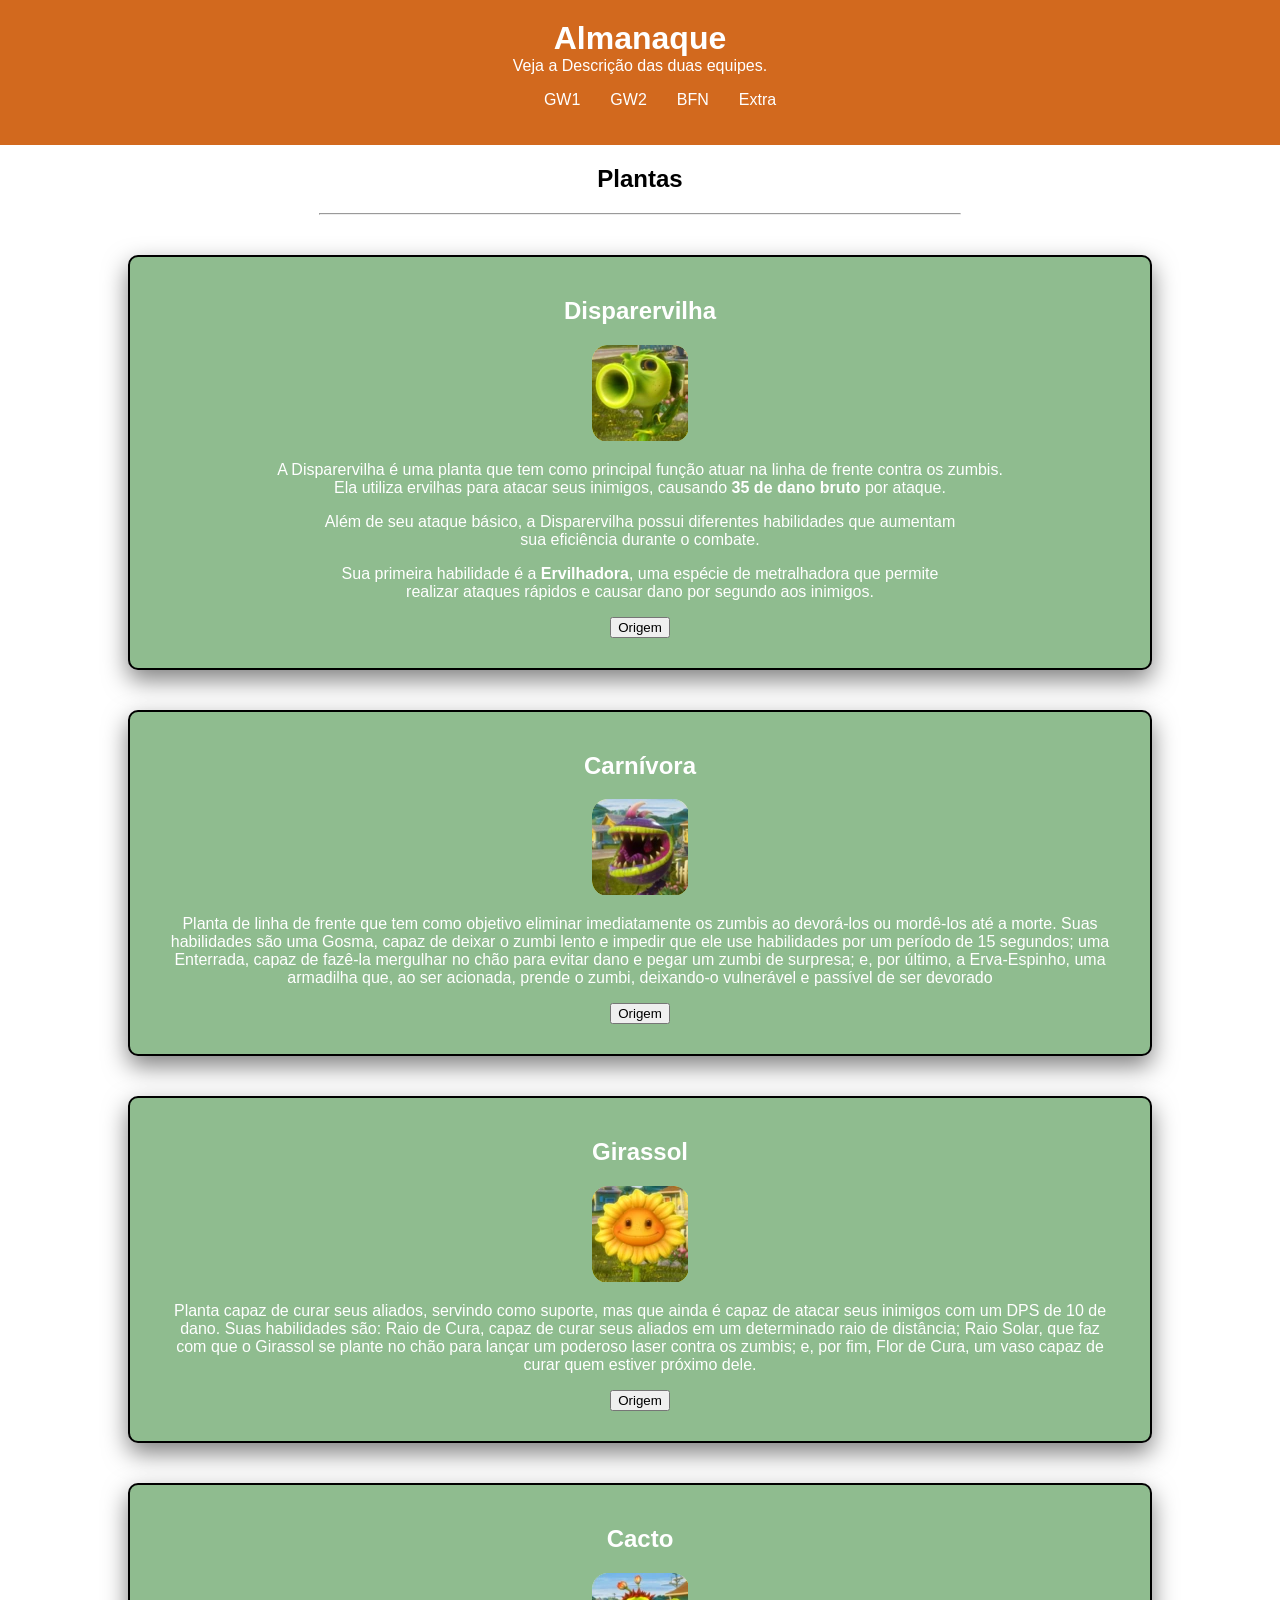
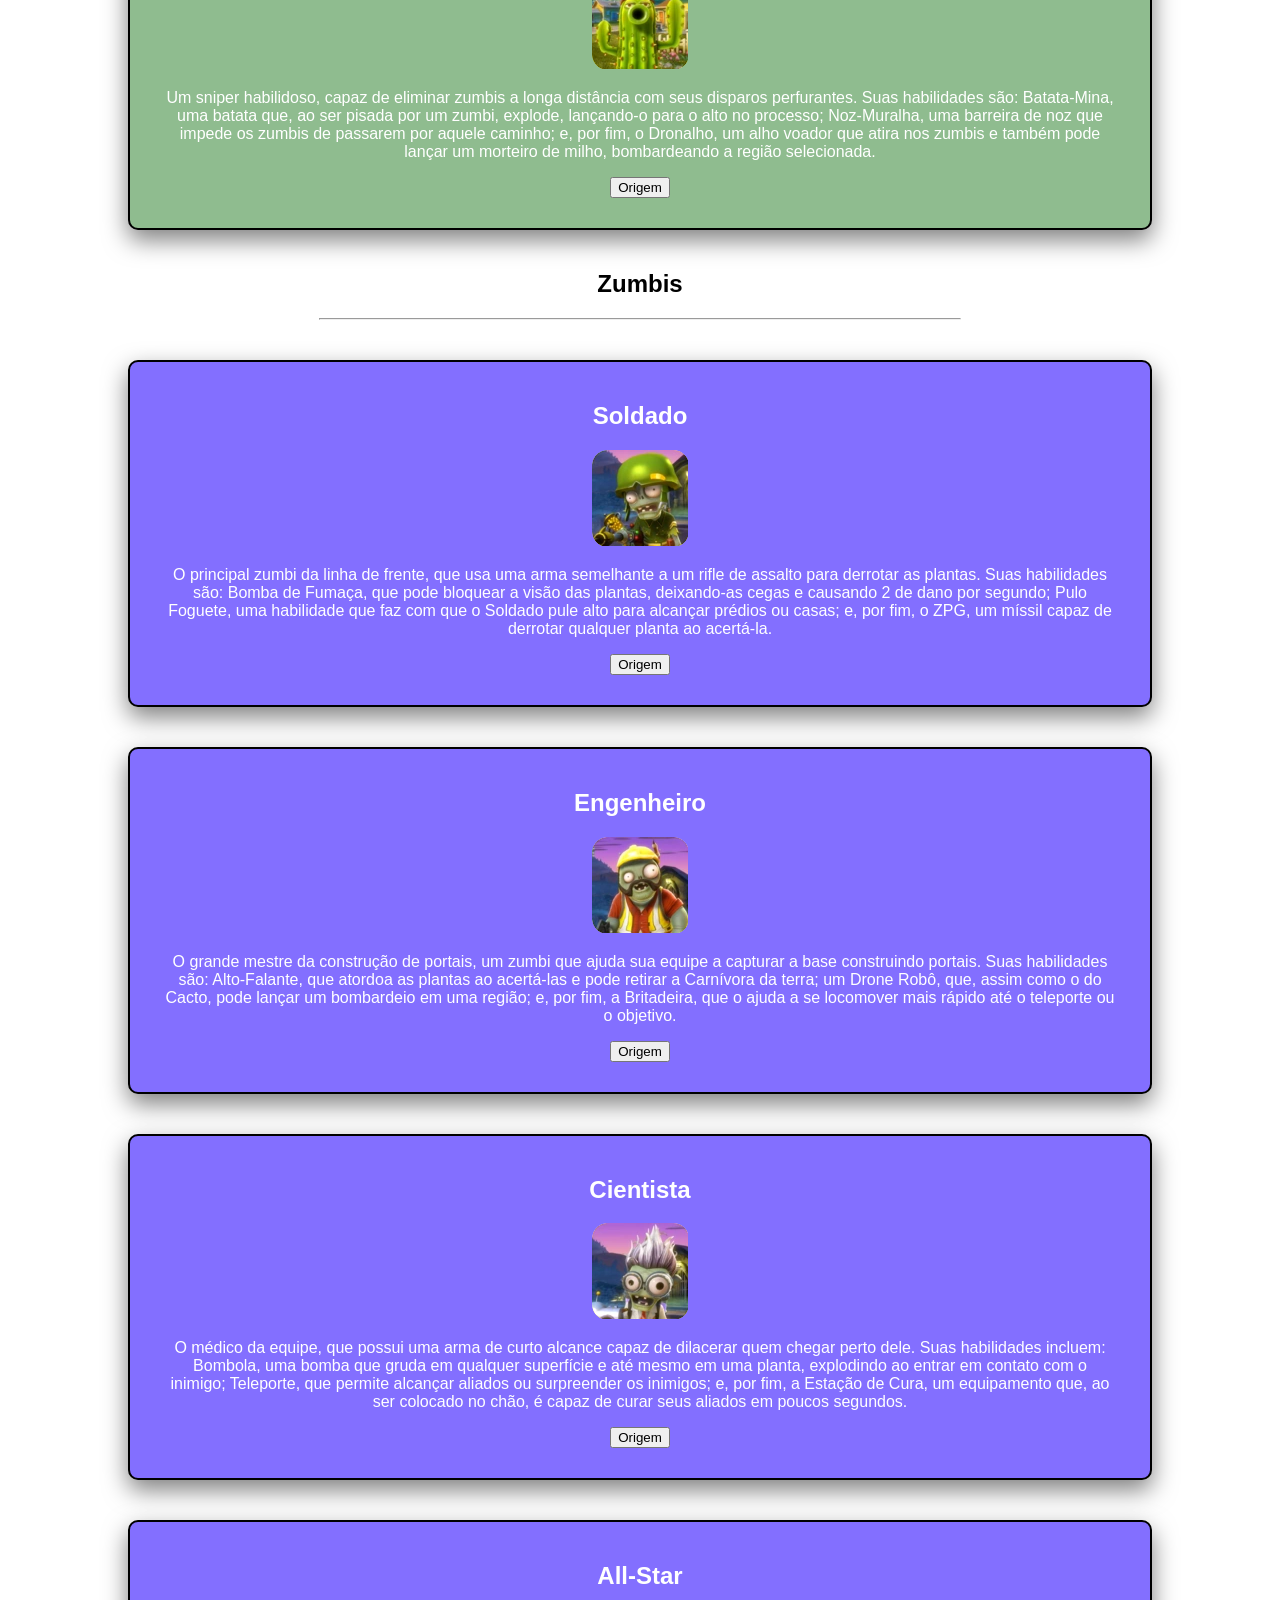
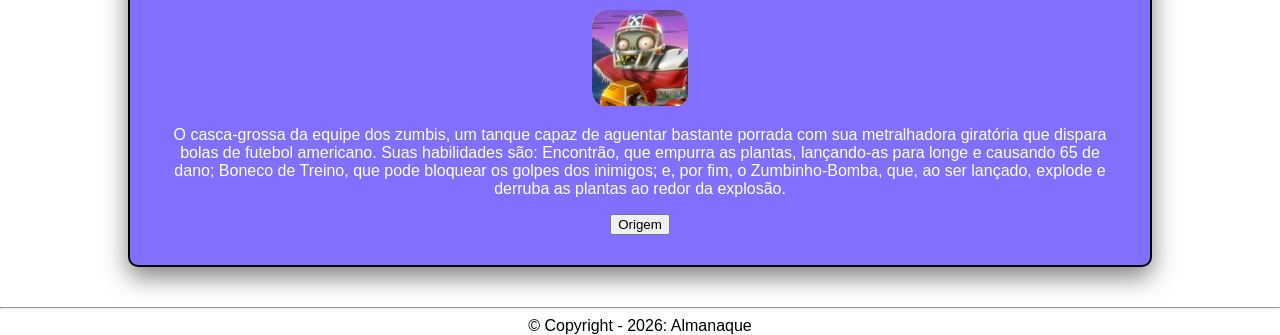
==== commit f99bbf2f: "Atualizando o site depois de 2 meses" ====
--- a/index.html
+++ b/index.html
@@ -1,5 +1,6 @@
 <!DOCTYPE html>
 <html lang="pt-BR">
+
 <head>
     <meta charset="UTF-8">
     <meta name="viewport" content="width=device-width, initial-scale=1.0">
@@ -7,11 +8,12 @@
     <link rel="stylesheet" href="./css/style.css">
     <link rel="icon" type="image/png" href="./imgs/Almanac-0.webp">
 </head>
+
 <body>
     <header>
         <h1>Almanaque</h1>
         <p>Veja a Descrição das duas equipes.</p>
-         <nav>
+        <nav>
             <ul class="menu">
                 <li><a href="./index.html">GW1</a></li>
                 <li><a href="./pages/gw2.html">GW2</a></li>
@@ -21,106 +23,128 @@
         </nav>
     </header>
     <main>
-        <section class="plants">
-            <h2 class="leaf">Plantas</h2>
-            <div class="Pea" id="pea">
+        <section id="plants">
+            <h2 class="h2-plantas">Plantas</h2>
+            <hr class="barra">
+            <div class="card-plantas" id="pea">
                 <h2>Disparervilha</h2>
                 <img src="./imgs/PeashooterGW1.webp" alt="peashooter">
-                <p> Planta que tem como papel principal ser a linha de frente contra os zumbis. 
-                    Ataca utilizando ervilhas que causam dano bruto de 35. 
-                    Suas habilidades são Ervilhadora, que é uma metralhadora que causa dano por segundo; 
-                    Bomba de Feijão, que explode em uma área causando 125 de dano; e, por fim, Hiper, 
-                    que faz com que a Disparervilha tenha um aumento de velocidade e 
-                    de pulo por um período de 30 segundos.
+                <p>
+                    A Disparervilha é uma planta que tem como principal função
+                    atuar na linha de frente contra os zumbis. <br> Ela utiliza ervilhas
+                    para atacar seus inimigos, causando <strong>35 de dano bruto</strong>
+                    por ataque.
+                </p>
+
+                <p>
+                    Além de seu ataque básico, a Disparervilha possui diferentes
+                    habilidades que aumentam <br> sua eficiência durante o combate.
+                </p>
+
+                <p>
+                    Sua primeira habilidade é a <strong>Ervilhadora</strong>, uma
+                    espécie de metralhadora que permite <br> realizar ataques rápidos
+                    e causar dano por segundo aos inimigos.
                 </p>
                 <button class="bpea" onclick="mudarErvilha()">Origem</button>
             </div>
-            <div class="Chomper" id="cho">
+            <div class="card-plantas" id="cho">
                 <h2>Carnívora</h2>
                 <img src="./imgs/ChomperGW1.webp" alt="chomper">
-                <p> Planta de linha de frente que tem como objetivo eliminar imediatamente os zumbis ao 
-                    devorá-los ou mordê-los até a morte. Suas habilidades são uma Gosma, 
-                    capaz de deixar o zumbi lento e impedir que ele use habilidades por um período de 15 segundos; 
+                <p> Planta de linha de frente que tem como objetivo eliminar imediatamente os zumbis ao
+                    devorá-los ou mordê-los até a morte. Suas habilidades são uma Gosma,
+                    capaz de deixar o zumbi lento e impedir que ele use habilidades por um período de 15 segundos;
                     uma Enterrada, capaz de fazê-la mergulhar no chão para evitar dano e pegar um zumbi de surpresa;
                     e, por último, a Erva-Espinho, uma armadilha que,
                     ao ser acionada, prende o zumbi, deixando-o vulnerável e passível de ser devorado
                 </p>
                 <button class="bchomper" onclick="mudarCarnivora()">Origem</button>
             </div>
-            <div class="Sun" id="son">
+            <div class="card-plantas" id="son">
                 <h2>Girassol</h2>
                 <img src="./imgs/SunflowerGW1.webp" alt="sunflower">
                 <p> Planta capaz de curar seus aliados, servindo como suporte,
-                    mas que ainda é capaz de atacar seus inimigos com um DPS de 10 de dano. 
+                    mas que ainda é capaz de atacar seus inimigos com um DPS de 10 de dano.
                     Suas habilidades são: Raio de Cura, capaz de curar seus aliados em um determinado raio de distância;
-                    Raio Solar, que faz com que o Girassol se plante no chão para lançar um poderoso laser contra os zumbis;
+                    Raio Solar, que faz com que o Girassol se plante no chão para lançar um poderoso laser contra os
+                    zumbis;
                     e, por fim, Flor de Cura, um vaso capaz de curar quem estiver próximo dele.
                 </p>
                 <button class="bsun" onclick="mudarSunflower()">Origem</button>
             </div>
-            <div class="Cactus" id="cactsus">
+            <div class="card-plantas" id="cactsus">
                 <h2>Cacto</h2>
                 <img src="./imgs/CactusGW1.webp" alt="cactus">
                 <p> Um sniper habilidoso, capaz de eliminar zumbis a longa distância com seus disparos perfurantes.
-                    Suas habilidades são: Batata-Mina, uma batata que, ao ser pisada por um zumbi, explode, 
+                    Suas habilidades são: Batata-Mina, uma batata que, ao ser pisada por um zumbi, explode,
                     lançando-o para o alto no processo;
                     Noz-Muralha, uma barreira de noz que impede os zumbis de passarem por aquele caminho;
-                    e, por fim, o Dronalho, um alho voador que atira nos zumbis e também pode lançar um morteiro de milho,
+                    e, por fim, o Dronalho, um alho voador que atira nos zumbis e também pode lançar um morteiro de
+                    milho,
                     bombardeando a região selecionada.
                 </p>
                 <button class="bcac" onclick="mudarCactus()">Origem</button>
             </div>
-            <hr>
         </section>
-        <section class="zombies">
+        <section id="zombies">
             <h2>Zumbis</h2>
-            <div class="foot" id="sordadin">
+            <hr class="barra">
+            <div class="card-zumbis" id="sordadin">
                 <h2>Soldado</h2>
                 <img src="./imgs/Foot_SoldierGW1.webp" alt="foot-soldier">
-                <p> O principal zumbi da linha de frente, que usa uma arma semelhante a um rifle de assalto para derrotar as plantas. 
-                    Suas habilidades são: Bomba de Fumaça, que pode bloquear a visão das plantas, deixando-as cegas e causando 2 de dano por segundo;
+                <p> O principal zumbi da linha de frente, que usa uma arma semelhante a um rifle de assalto para
+                    derrotar as plantas.
+                    Suas habilidades são: Bomba de Fumaça, que pode bloquear a visão das plantas, deixando-as cegas e
+                    causando 2 de dano por segundo;
                     Pulo Foguete, uma habilidade que faz com que o Soldado pule alto para alcançar prédios ou casas;
                     e, por fim, o ZPG, um míssil capaz de derrotar qualquer planta ao acertá-la.
                 </p>
                 <button class="bsoldier" onclick="mudarSoldado()">Origem</button>
             </div>
-            <div class="engin" id="engei">
+            <div class="card-zumbis" id="engei">
                 <h2>Engenheiro</h2>
                 <img src="./imgs/EngineerGW1.webp" alt="engineer">
-                <p> O grande mestre da construção de portais, um zumbi que ajuda sua equipe a capturar a base construindo portais. 
-                    Suas habilidades são: Alto-Falante, que atordoa as plantas ao acertá-las e pode retirar a Carnívora da terra;
+                <p> O grande mestre da construção de portais, um zumbi que ajuda sua equipe a capturar a base
+                    construindo portais.
+                    Suas habilidades são: Alto-Falante, que atordoa as plantas ao acertá-las e pode retirar a Carnívora
+                    da terra;
                     um Drone Robô, que, assim como o do Cacto, pode lançar um bombardeio em uma região;
                     e, por fim, a Britadeira, que o ajuda a se locomover mais rápido até o teleporte ou o objetivo.
                 </p>
                 <button class="bengen" onclick="mudarEngenheiro()">Origem</button>
             </div>
-            <div class="Scientist" id="sci">
+            <div class="card-zumbis" id="sci">
                 <h2>Cientista</h2>
                 <img src="./imgs/ScientistGW1.webp" alt="scientist">
-                <p> O médico da equipe, que possui uma arma de curto alcance capaz de dilacerar quem chegar perto dele. 
-                    Suas habilidades incluem: Bombola, uma bomba que gruda em qualquer superfície e até mesmo em uma planta, explodindo ao entrar em contato com o inimigo;
+                <p> O médico da equipe, que possui uma arma de curto alcance capaz de dilacerar quem chegar perto dele.
+                    Suas habilidades incluem: Bombola, uma bomba que gruda em qualquer superfície e até mesmo em uma
+                    planta, explodindo ao entrar em contato com o inimigo;
                     Teleporte, que permite alcançar aliados ou surpreender os inimigos;
-                    e, por fim, a Estação de Cura, um equipamento que, ao ser colocado no chão, é capaz de curar seus aliados em poucos segundos.
+                    e, por fim, a Estação de Cura, um equipamento que, ao ser colocado no chão, é capaz de curar seus
+                    aliados em poucos segundos.
                 </p>
                 <button class="bscience" onclick="mudarCientista()">Origem</button>
             </div>
-            <div class="Star" id="sherek">
+            <div class="card-zumbis" id="sherek">
                 <h2>All-Star</h2>
                 <img src="./imgs/All-StarGW1.webp" alt="all-star">
-                <p> O casca-grossa da equipe dos zumbis, um tanque capaz de aguentar bastante porrada com sua metralhadora giratória que dispara bolas de futebol americano.
-                    Suas habilidades são: Encontrão, que empurra as plantas, lançando-as para longe e causando 65 de dano; 
+                <p> O casca-grossa da equipe dos zumbis, um tanque capaz de aguentar bastante porrada com sua
+                    metralhadora giratória que dispara bolas de futebol americano.
+                    Suas habilidades são: Encontrão, que empurra as plantas, lançando-as para longe e causando 65 de
+                    dano;
                     Boneco de Treino, que pode bloquear os golpes dos inimigos;
-                    e, por fim, o Zumbinho-Bomba, que, ao ser lançado, explode e derruba as plantas ao redor da explosão.
+                    e, por fim, o Zumbinho-Bomba, que, ao ser lançado, explode e derruba as plantas ao redor da
+                    explosão.
                 </p>
                 <button class="ball" onclick="mudarAllstar()">Origem</button>
             </div>
         </section>
-        <footer>
-            <hr>
-            © Copyright - 2026: Almanaque
-        </footer>
-        <script src="./js/script.js"></script>
     </main>
-    
+    <footer>
+        <hr>
+        © Copyright - 2026: Almanaque
+    </footer>
+    <script src="./js/script.js"></script>
 </body>
+
 </html>
--- a/css/style.css
+++ b/css/style.css
@@ -12,7 +12,7 @@
 body{
     margin: 0;
     padding: 0;
-    font-family: 'Courier New', Courier, monospace;
+    font-family: Arial, sans-serif;
 }
 
 header{
@@ -44,440 +44,46 @@
     color: var(--branco);
 }
 
-.Pea{
+.card-plantas {
     text-align: center;
-    border: solid black;
+    border: 2px solid black;
+    background-color: #8FBC8F;
+    border-radius: 10px;
+    box-shadow: 0 10px 25px rgba(0, 0, 0, 0.5);
     margin: 40px auto;
-    background-color: darkgreen;
-    color: #fff;
+    padding: 20px 35px 30px;
+    box-sizing: border-box;
     width: 80%;
+    color: white;
 }
 
-.bpea{
-    background-color: black;
-    color: #fff;
+.card-zumbis {
+    text-align: center;
+    border: 2px solid black;
+    background-color: #836FFF;
     border-radius: 10px;
-    width: 100px;
-    border: solid;
-}
-
-.plants h2{
-    color: #9ACD32;
-}
-
-.Chomper{
-    text-align: center;
-    border: solid black;
-    margin: 40px auto; 
-    background-color: darkgreen;
-    color: #fff;
+    box-shadow: 0 10px 25px rgba(0, 0, 0, 0.5);
+    margin: 40px auto;
+    padding: 20px 35px 30px;
+    box-sizing: border-box;
     width: 80%;
-}
-
-.bchomper{
-   background-color: black;
-    color: #fff;
-    border-radius: 10px;
-    width: 100px;
-    border: solid; 
-}
-
-.Sun{
-    text-align: center;
-    border: solid black;
-    margin: 40px auto;
-    background-color: darkgreen;
-    color: #fff;
-    width: 80%
-}
-
-.bsun{
-    background-color: black;
-    color: #fff;
-    border-radius: 10px;
-    width: 100px;
-    border: solid;
-}
-
-.Cactus{
-    text-align: center;
-    border: solid black;
-    margin: 40px auto;
-    background-color: darkgreen;
-    color: #fff;
-    width: 80%;
-}
-
-.bcac{
-    background-color: black;
-    color: #fff;
-    border-radius: 10px;
-    width: 100px;
-    border: solid;
-}
-
-.Citron{
-    text-align: center;
-    border: solid black;
-    margin: 40px auto;
-    background-color: darkgreen;
-    color: #fff;
-    width: 80%;
-}
-
-.bcitron{
-    background-color: black;
-    color: #fff;
-    border-radius: 10px;
-    width: 100px;
-    border: solid;
-}
-
-.Rose{
-    text-align: center;
-    border: solid black;
-    margin: 40px auto;
-    background-color: darkgreen;
-    color: #fff;
-    width: 80%; 
-}
-
-.brose{
-    background-color: black;
-    color: #fff;
-    border-radius: 10px;
-    width: 100px;
-    border: solid; 
-}
-
-.Corn{
-    text-align: center;
-    border: solid black;
-    margin: 40px auto;
-    background-color: darkgreen;
-    color: #fff;
-    width: 80%;
-}
-
-.bcorn{
-    background-color: black;
-    color: #fff;
-    border-radius: 10px;
-    width: 100px;
-    border: solid; 
-}
-
-.Night{
-    text-align: center;
-    border: solid black;
-    margin: 40px auto;
-    background-color: darkgreen;
-    color: #fff;
-    width: 80%; 
-}
-
-.bnight{
-   background-color: black;
-    color: #fff;
-    border-radius: 10px;
-    width: 100px;
-    border: solid; 
-} 
-
-.Boca{
-    text-align: center;
-    border: solid black;
-    margin: 40px auto;
-    background-color: darkgreen;
-    color: #fff;
-    width: 80%; 
-}
-
-.bsnap{
-    background-color: black;
-    color: #fff;
-    border-radius: 10px;
-    width: 100px;
-    border: solid;
-}
-
-.Acorn{
-    text-align: center;
-    border: solid black;
-    margin: 40px auto;
-    background-color: darkgreen;
-    color: #fff;
-    width: 80%; 
-}
-
-.bacorn{
-    background-color: black;
-    color: #fff;
-    border-radius: 10px;
-    width: 100px;
-    border: solid;
-}
-
-.Tronco{
-    text-align: center;
-    border: solid black;
-    margin: 40px auto;
-    background-color: darkgreen;
-    color: #fff;
-    width: 80%;
-}
-
-.btronco{
-    background-color: black;
-    color: #fff;
-    border-radius: 10px;
-    width: 100px;
-    border: solid; 
-}
-
-.Wild{
-    text-align: center;
-    border: solid black;
-    margin: 40px auto;
-    background-color: darkgreen;
-    color: #fff;
-    width: 80%;
-}
-
-.bwild{
-    background-color: black;
-    color: #fff;
-    border-radius: 10px;
-    width: 100px;
-    border: solid; 
-}
-
-.zombies h2{
-    color: #7B68EE;
-}
-
-.foot{
-    text-align: center;
-    border: solid black;
-    margin: 40px auto;
-    background-color: rgb(75, 0, 130);
-    color: #fff;
-    width: 80%;
-}
-
-.bsoldier{
-    background-color: black;
-    color: #fff;
-    border-radius: 10px;
-    width: 100px;
-    border: solid;
-}
-
-.engin{
-    text-align: center;
-    border: solid black;
-    margin: 40px auto;
-    background-color: rgb(75, 0, 130);
-    color: #fff;
-    width: 80%;
-}
-
-.bengen{
-    background-color: black;
-    color: #fff;
-    border-radius: 10px;
-    width: 100px;
-    border: solid;
-}
-
-.Scientist{
-    text-align: center;
-    border: solid black;
-    margin: 40px auto;
-    background-color: rgb(75, 0, 130);
-    color: #fff;
-    width: 80%;
-}
-
-.bscience{
-    background-color: black;
-    color: #fff;
-    border-radius: 10px;
-    width: 100px;
-    border: solid;
-}
-
-.Star{
-    text-align: center;
-    border: solid black;
-    margin: 40px auto;
-    background-color: rgb(75, 0, 130);
-    color: #fff;
-    width: 80%;
-}
-
-.ball{
-    background-color: black;
-    color: #fff;
-    border-radius: 10px;
-    width: 100px;
-    border: solid;
-}
-
-.Imp{
-    text-align: center;
-    border: solid black;
-    margin: 40px auto;
-    background-color: rgb(75, 0, 130);
-    color: #fff;
-    width: 80%;  
-}
-
-.bimp{
-    background-color: black;
-    color: #fff;
-    border-radius: 10px;
-    width: 100px;
-    border: solid; 
-}
-
-.Super{
-    text-align: center;
-    border: solid black;
-    margin: 40px auto;
-    background-color: rgb(75, 0, 130);
-    color: #fff;
-    width: 80%;  
-}
-
-.bsuper{
-    background-color: black;
-    color: #fff;
-    border-radius: 10px;
-    width: 100px;
-    border: solid;  
-}
-
-.Pirate{
-    text-align: center;
-    border: solid black;
-    margin: 40px auto;
-    background-color: rgb(75, 0, 130);
-    color: #fff;
-    width: 80%; 
-}
-
-.bpirate{
-    background-color: black;
-    color: #fff;
-    border-radius: 10px;
-    width: 100px;
-    border: solid;   
-}
-
-.Hero{
-    text-align: center;
-    border: solid black;
-    margin: 40px auto;
-    background-color: rgb(75, 0, 130);
-    color: #fff;
-    width: 80%;  
-}
-
-.bhero{
-    background-color: black;
-    color: #fff;
-    border-radius: 10px;
-    width: 100px;
-    border: solid; 
-}
-
-.Patinadora{
-    text-align: center;
-    border: solid black;
-    margin: 40px auto;
-    background-color: rgb(75, 0, 130);
-    color: #fff;
-    width: 80%; 
-}
-
-.bpatins{
-    background-color: black;
-    color: #fff;
-    border-radius: 10px;
-    width: 100px;
-    border: solid; 
-}
-
-.Espacial{
-    text-align: center;
-    border: solid black;
-    margin: 40px auto;
-    background-color: rgb(75, 0, 130);
-    color: #fff;
-    width: 80%; 
-}
-
-.bspace{
-    background-color: black;
-    color: #fff;
-    border-radius: 10px;
-    width: 100px;
-    border: solid; 
-}
-
-.Bruxo{
-    text-align: center;
-    border: solid black;
-    margin: 40px auto;
-    background-color: rgb(75, 0, 130);
-    color: #fff;
-    width: 80%; 
-}
-
-.bwizard{
-    background-color: black;
-    color: #fff;
-    border-radius: 10px;
-    width: 100px;
-    border: solid;
-}
-
-.Goat{
-    text-align: center;
-    border: solid black;
-    margin: 40px auto;
-    background-color: rgb(75, 0, 130);
-    color: #fff;
-    width: 80%; 
-}
-
-.bgoat{
-   background-color: black;
-    color: #fff;
-    border-radius: 10px;
-    width: 100px;
-    border: solid; 
-}
-
-.Tv{
-    text-align: center;
-    border: solid black;
-    margin: 40px auto;
-    background-color: rgb(75, 0, 130);
-    color: #fff;
-    width: 80%;   
-}
-
-.btv{
-    background-color: black;
-    color: #fff;
-    border-radius: 10px;
-    width: 100px;
-    border: solid; 
+    color: white;
 }
 
 footer{
+    text-align: center;
+}
+
+#plants{
+    text-align: center;
+}
+
+.barra{
+    width: 50%;
+    margin: auto;
+}
+
+#zombies{
     text-align: center;
 }
 
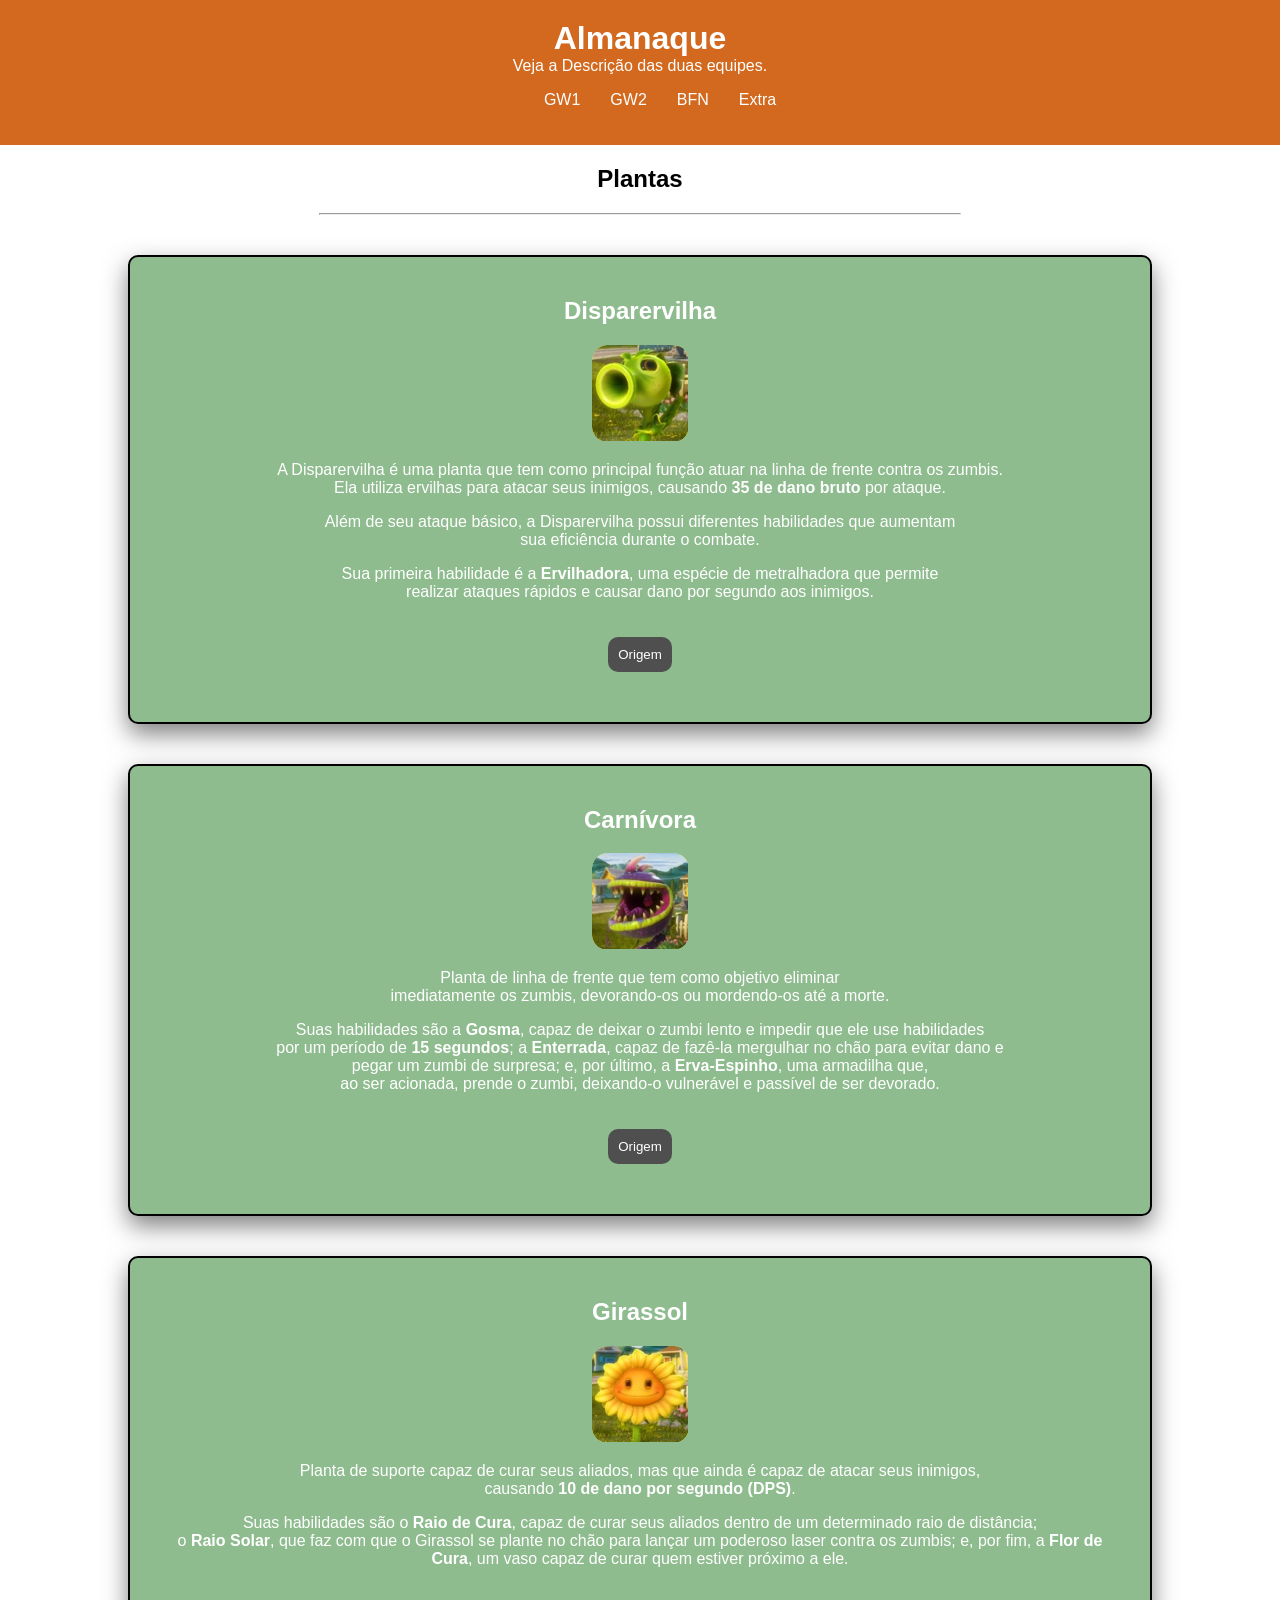
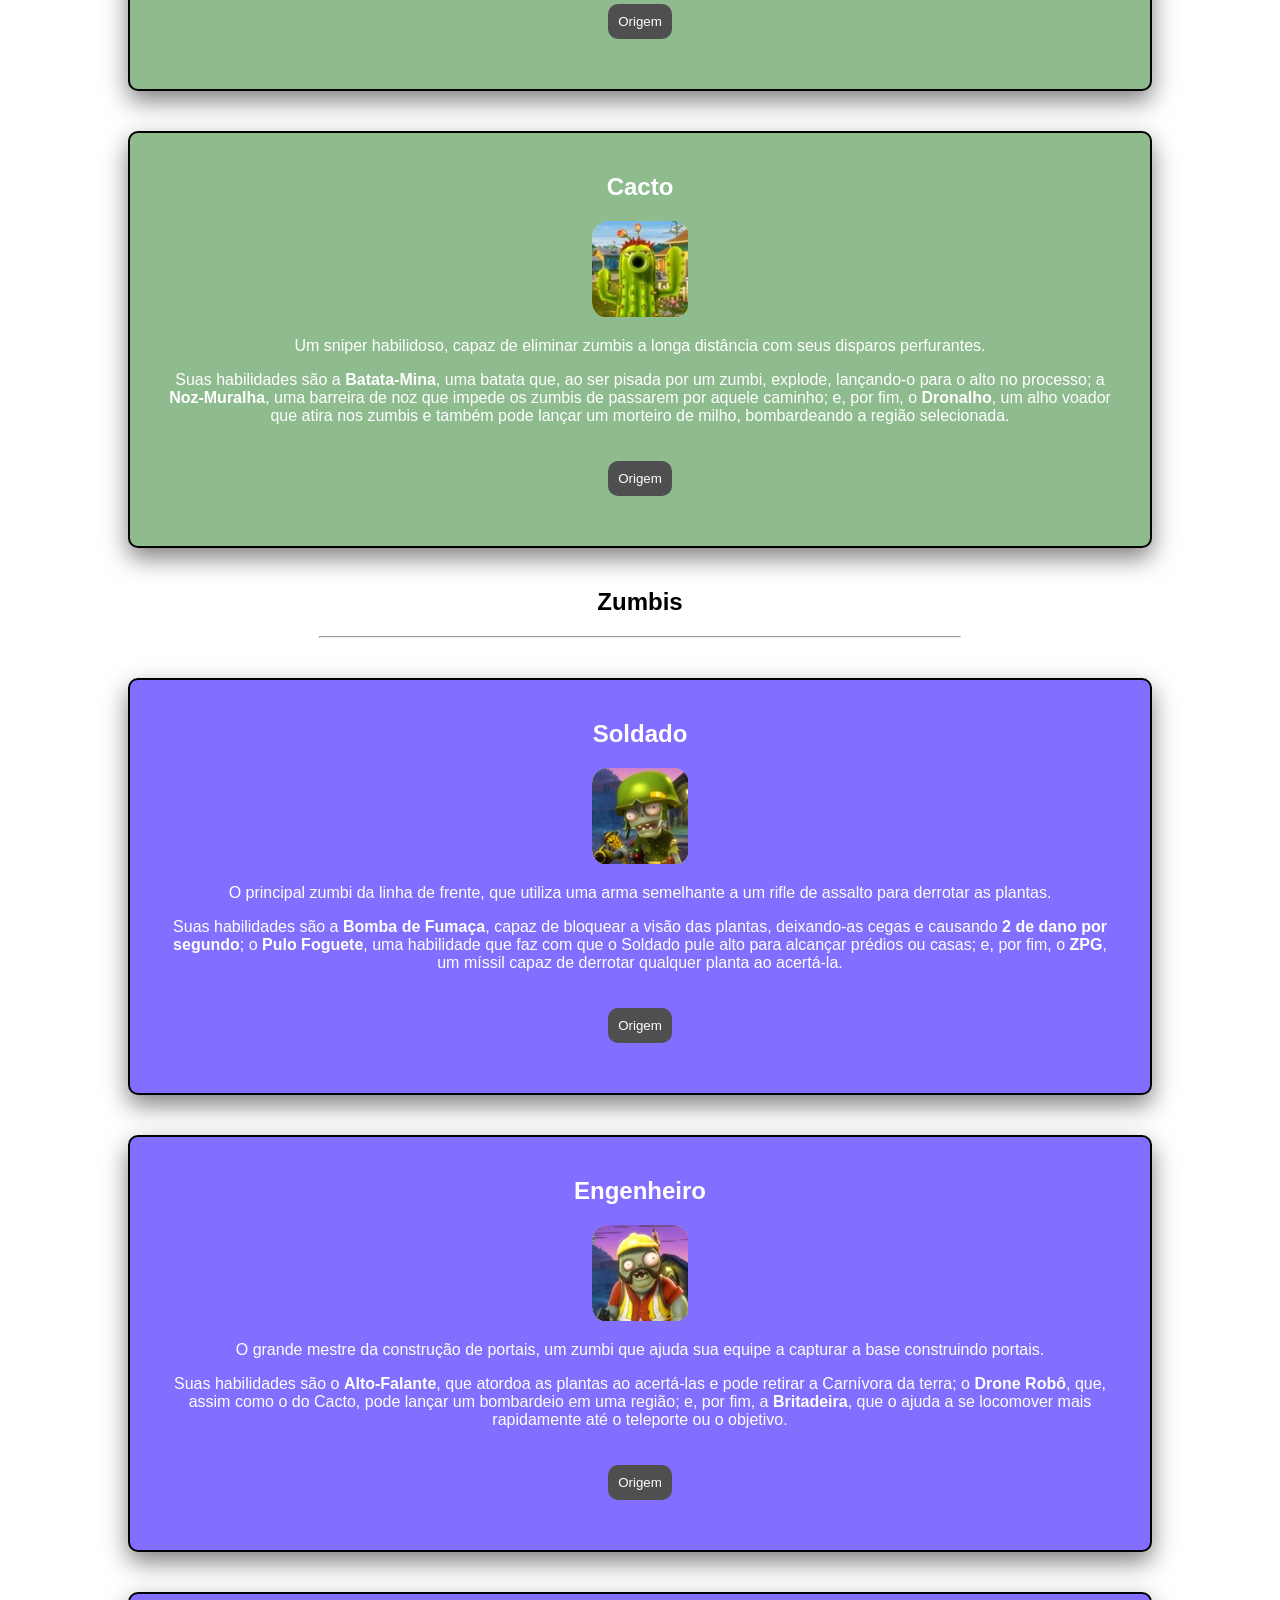
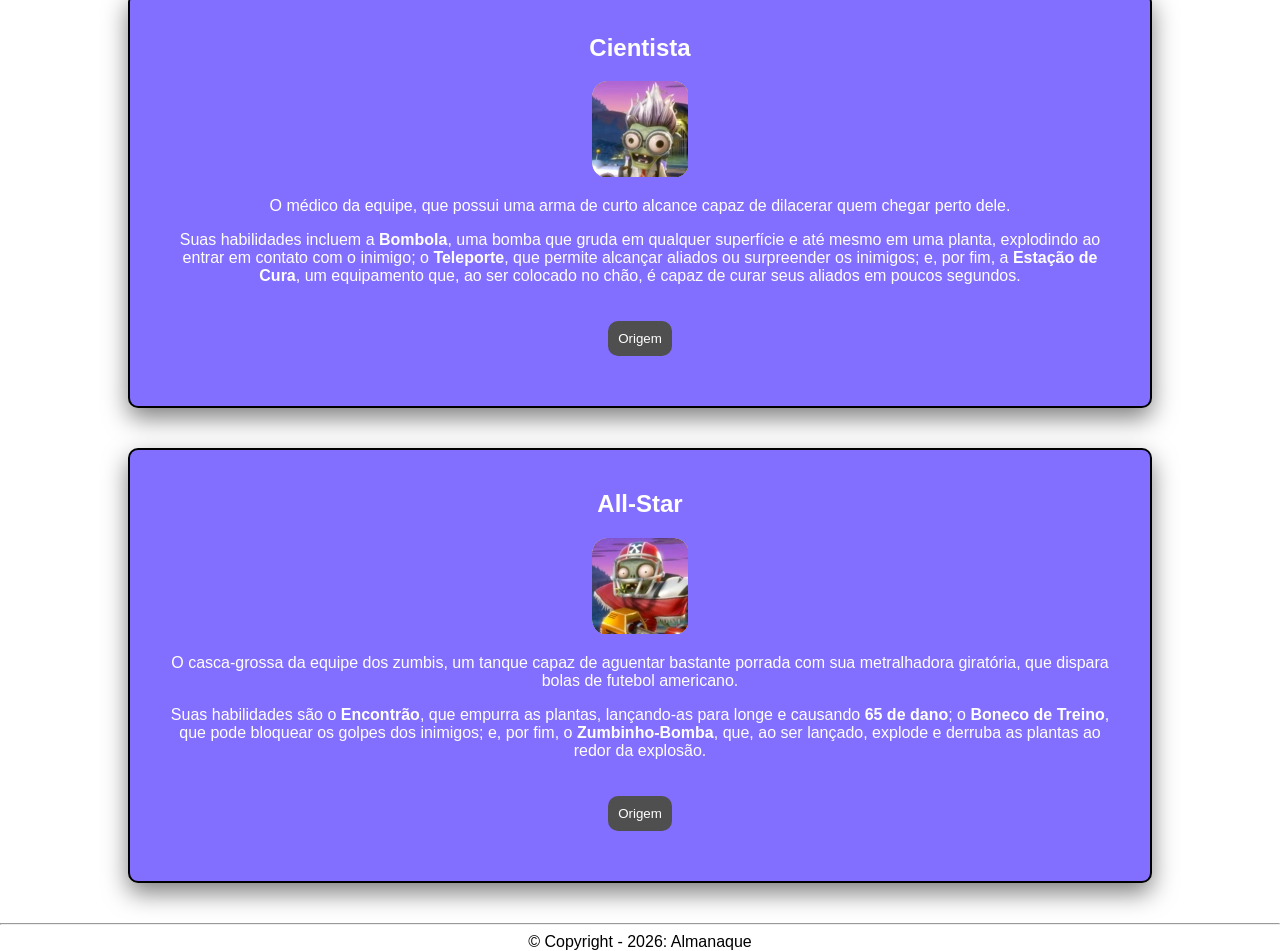
==== commit 6320bb34: "Adição das novidades em todas as páginas e melhora da biografia no index" ====
--- a/index.html
+++ b/index.html
@@ -46,44 +46,52 @@
                     espécie de metralhadora que permite <br> realizar ataques rápidos
                     e causar dano por segundo aos inimigos.
                 </p>
-                <button class="bpea" onclick="mudarErvilha()">Origem</button>
+                <button class="button-hero" onclick="mudarErvilha()">Origem</button>
             </div>
             <div class="card-plantas" id="cho">
                 <h2>Carnívora</h2>
                 <img src="./imgs/ChomperGW1.webp" alt="chomper">
-                <p> Planta de linha de frente que tem como objetivo eliminar imediatamente os zumbis ao
-                    devorá-los ou mordê-los até a morte. Suas habilidades são uma Gosma,
-                    capaz de deixar o zumbi lento e impedir que ele use habilidades por um período de 15 segundos;
-                    uma Enterrada, capaz de fazê-la mergulhar no chão para evitar dano e pegar um zumbi de surpresa;
-                    e, por último, a Erva-Espinho, uma armadilha que,
-                    ao ser acionada, prende o zumbi, deixando-o vulnerável e passível de ser devorado
+                <p>
+                    Planta de linha de frente que tem como objetivo eliminar <br>imediatamente os zumbis,
+                    devorando-os ou mordendo-os até a morte.
                 </p>
-                <button class="bchomper" onclick="mudarCarnivora()">Origem</button>
+
+                <p>
+                    Suas habilidades são a <strong>Gosma</strong>, capaz de deixar o zumbi lento e
+                    impedir que ele use habilidades <br> por um período de <strong>15 segundos</strong>;
+                    a <strong>Enterrada</strong>, capaz de fazê-la mergulhar no chão para evitar
+                    dano e <br> pegar um zumbi de surpresa;
+                    e, por último, a <strong>Erva-Espinho</strong>, uma armadilha que, <br> ao ser acionada,
+                    prende o zumbi, deixando-o vulnerável e passível de ser devorado.
+                </p>
+
+                <button class="button-hero" onclick="mudarCarnivora()">Origem</button>
             </div>
             <div class="card-plantas" id="son">
                 <h2>Girassol</h2>
                 <img src="./imgs/SunflowerGW1.webp" alt="sunflower">
-                <p> Planta capaz de curar seus aliados, servindo como suporte,
-                    mas que ainda é capaz de atacar seus inimigos com um DPS de 10 de dano.
-                    Suas habilidades são: Raio de Cura, capaz de curar seus aliados em um determinado raio de distância;
-                    Raio Solar, que faz com que o Girassol se plante no chão para lançar um poderoso laser contra os
-                    zumbis;
-                    e, por fim, Flor de Cura, um vaso capaz de curar quem estiver próximo dele.
+                <p> Planta de suporte capaz de curar seus aliados, mas que ainda é capaz de atacar seus inimigos,
+                    <br>causando <strong>10 de dano por segundo (DPS)</strong>.
                 </p>
-                <button class="bsun" onclick="mudarSunflower()">Origem</button>
+
+                <p> Suas habilidades são o <strong>Raio de Cura</strong>, capaz de curar seus aliados dentro de um
+                    determinado raio de distância; <br> o <strong>Raio Solar</strong>, que faz com que o Girassol se
+                    plante
+                    no chão para lançar um poderoso laser contra os zumbis; e, por fim, a <strong>Flor de Cura</strong>,
+                    um vaso capaz de curar quem estiver próximo a ele. </p>
+                <button class="button-hero" onclick="mudarSunflower()">Origem</button>
             </div>
             <div class="card-plantas" id="cactsus">
                 <h2>Cacto</h2>
                 <img src="./imgs/CactusGW1.webp" alt="cactus">
-                <p> Um sniper habilidoso, capaz de eliminar zumbis a longa distância com seus disparos perfurantes.
-                    Suas habilidades são: Batata-Mina, uma batata que, ao ser pisada por um zumbi, explode,
-                    lançando-o para o alto no processo;
-                    Noz-Muralha, uma barreira de noz que impede os zumbis de passarem por aquele caminho;
-                    e, por fim, o Dronalho, um alho voador que atira nos zumbis e também pode lançar um morteiro de
-                    milho,
-                    bombardeando a região selecionada.
-                </p>
-                <button class="bcac" onclick="mudarCactus()">Origem</button>
+                <p> Um sniper habilidoso, capaz de eliminar zumbis a longa distância com seus disparos perfurantes. </p>
+
+                <p> Suas habilidades são a <strong>Batata-Mina</strong>, uma batata que, ao ser pisada por um zumbi,
+                    explode, lançando-o para o alto no processo; a <strong>Noz-Muralha</strong>, uma barreira de noz que
+                    impede os zumbis de passarem por aquele caminho; e, por fim, o <strong>Dronalho</strong>, um alho
+                    voador que atira nos zumbis e também pode lançar um morteiro de milho, bombardeando a região
+                    selecionada. </p>
+                <button class="button-hero" onclick="mudarCactus()">Origem</button>
             </div>
         </section>
         <section id="zombies">
@@ -92,51 +100,58 @@
             <div class="card-zumbis" id="sordadin">
                 <h2>Soldado</h2>
                 <img src="./imgs/Foot_SoldierGW1.webp" alt="foot-soldier">
-                <p> O principal zumbi da linha de frente, que usa uma arma semelhante a um rifle de assalto para
-                    derrotar as plantas.
-                    Suas habilidades são: Bomba de Fumaça, que pode bloquear a visão das plantas, deixando-as cegas e
-                    causando 2 de dano por segundo;
-                    Pulo Foguete, uma habilidade que faz com que o Soldado pule alto para alcançar prédios ou casas;
-                    e, por fim, o ZPG, um míssil capaz de derrotar qualquer planta ao acertá-la.
+                <p>
+                    O principal zumbi da linha de frente, que utiliza uma arma semelhante a um
+                    rifle de assalto para derrotar as plantas.
                 </p>
-                <button class="bsoldier" onclick="mudarSoldado()">Origem</button>
+                <p>
+                    Suas habilidades são a <strong>Bomba de Fumaça</strong>, capaz de bloquear
+                    a visão das plantas, deixando-as cegas e causando <strong>2 de dano por
+                        segundo</strong>;
+                    o <strong>Pulo Foguete</strong>, uma habilidade que faz com que o Soldado
+                    pule alto para alcançar prédios ou casas;
+                    e, por fim, o <strong>ZPG</strong>, um míssil capaz de derrotar qualquer
+                    planta ao acertá-la.
+                </p>
+                <button class="button-hero" onclick="mudarSoldado()">Origem</button>
             </div>
             <div class="card-zumbis" id="engei">
                 <h2>Engenheiro</h2>
                 <img src="./imgs/EngineerGW1.webp" alt="engineer">
                 <p> O grande mestre da construção de portais, um zumbi que ajuda sua equipe a capturar a base
-                    construindo portais.
-                    Suas habilidades são: Alto-Falante, que atordoa as plantas ao acertá-las e pode retirar a Carnívora
-                    da terra;
-                    um Drone Robô, que, assim como o do Cacto, pode lançar um bombardeio em uma região;
-                    e, por fim, a Britadeira, que o ajuda a se locomover mais rápido até o teleporte ou o objetivo.
-                </p>
-                <button class="bengen" onclick="mudarEngenheiro()">Origem</button>
+                    construindo portais. </p>
+
+                <p> Suas habilidades são o <strong>Alto-Falante</strong>, que atordoa as plantas ao acertá-las e pode
+                    retirar a Carnívora da terra; o <strong>Drone Robô</strong>, que, assim como o do Cacto, pode lançar
+                    um bombardeio em uma região; e, por fim, a <strong>Britadeira</strong>, que o ajuda a se locomover
+                    mais rapidamente até o teleporte ou o objetivo. </p>
+                <button class="button-hero" onclick="mudarEngenheiro()">Origem</button>
             </div>
             <div class="card-zumbis" id="sci">
                 <h2>Cientista</h2>
                 <img src="./imgs/ScientistGW1.webp" alt="scientist">
                 <p> O médico da equipe, que possui uma arma de curto alcance capaz de dilacerar quem chegar perto dele.
-                    Suas habilidades incluem: Bombola, uma bomba que gruda em qualquer superfície e até mesmo em uma
-                    planta, explodindo ao entrar em contato com o inimigo;
-                    Teleporte, que permite alcançar aliados ou surpreender os inimigos;
-                    e, por fim, a Estação de Cura, um equipamento que, ao ser colocado no chão, é capaz de curar seus
+                </p>
+
+                <p> Suas habilidades incluem a <strong>Bombola</strong>, uma bomba que gruda em qualquer superfície e
+                    até mesmo em uma planta, explodindo ao entrar em contato com o inimigo; o
+                    <strong>Teleporte</strong>, que permite alcançar aliados ou surpreender os inimigos; e, por fim, a
+                    <strong>Estação de Cura</strong>, um equipamento que, ao ser colocado no chão, é capaz de curar seus
                     aliados em poucos segundos.
                 </p>
-                <button class="bscience" onclick="mudarCientista()">Origem</button>
+                <button class="button-hero" onclick="mudarCientista()">Origem</button>
             </div>
             <div class="card-zumbis" id="sherek">
                 <h2>All-Star</h2>
                 <img src="./imgs/All-StarGW1.webp" alt="all-star">
                 <p> O casca-grossa da equipe dos zumbis, um tanque capaz de aguentar bastante porrada com sua
-                    metralhadora giratória que dispara bolas de futebol americano.
-                    Suas habilidades são: Encontrão, que empurra as plantas, lançando-as para longe e causando 65 de
-                    dano;
-                    Boneco de Treino, que pode bloquear os golpes dos inimigos;
-                    e, por fim, o Zumbinho-Bomba, que, ao ser lançado, explode e derruba as plantas ao redor da
-                    explosão.
-                </p>
-                <button class="ball" onclick="mudarAllstar()">Origem</button>
+                    metralhadora giratória, que dispara bolas de futebol americano. </p>
+
+                <p> Suas habilidades são o <strong>Encontrão</strong>, que empurra as plantas, lançando-as para longe e
+                    causando <strong>65 de dano</strong>; o <strong>Boneco de Treino</strong>, que pode bloquear os
+                    golpes dos inimigos; e, por fim, o <strong>Zumbinho-Bomba</strong>, que, ao ser lançado, explode e
+                    derruba as plantas ao redor da explosão. </p>
+                <button class="button-hero" onclick="mudarAllstar()">Origem</button>
             </div>
         </section>
     </main>
--- a/css/style.css
+++ b/css/style.css
@@ -70,6 +70,23 @@
     color: white;
 }
 
+.button-hero{
+    background-color: #4f4f4f;
+    color: #fff;
+    transition: 0.3s;
+    border: transparent 0;
+    border-radius: 10px;
+    padding: 10px;
+    margin: 20px;
+    cursor: pointer;
+}
+
+.button-hero:hover{
+    background-color: #e3dede;
+    color: #000;
+    border: solid 1px;
+}
+
 footer{
     text-align: center;
 }
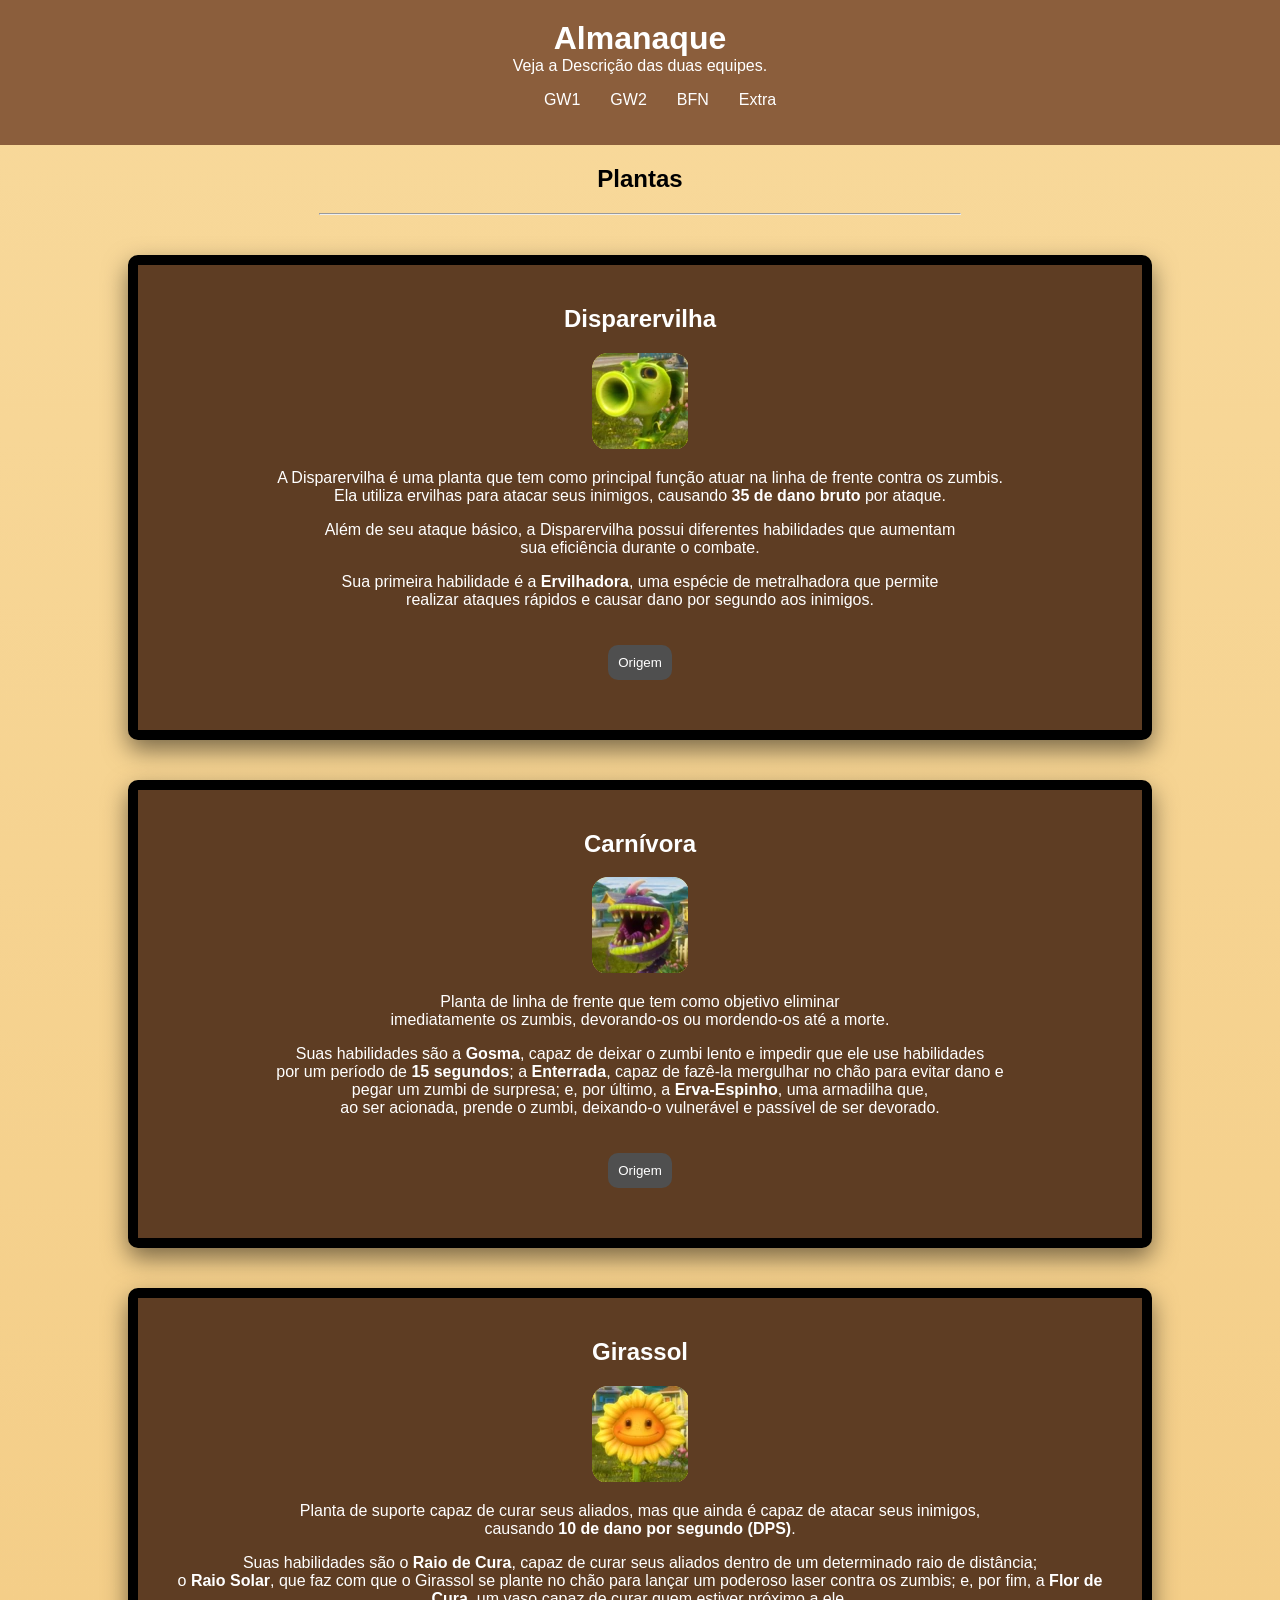
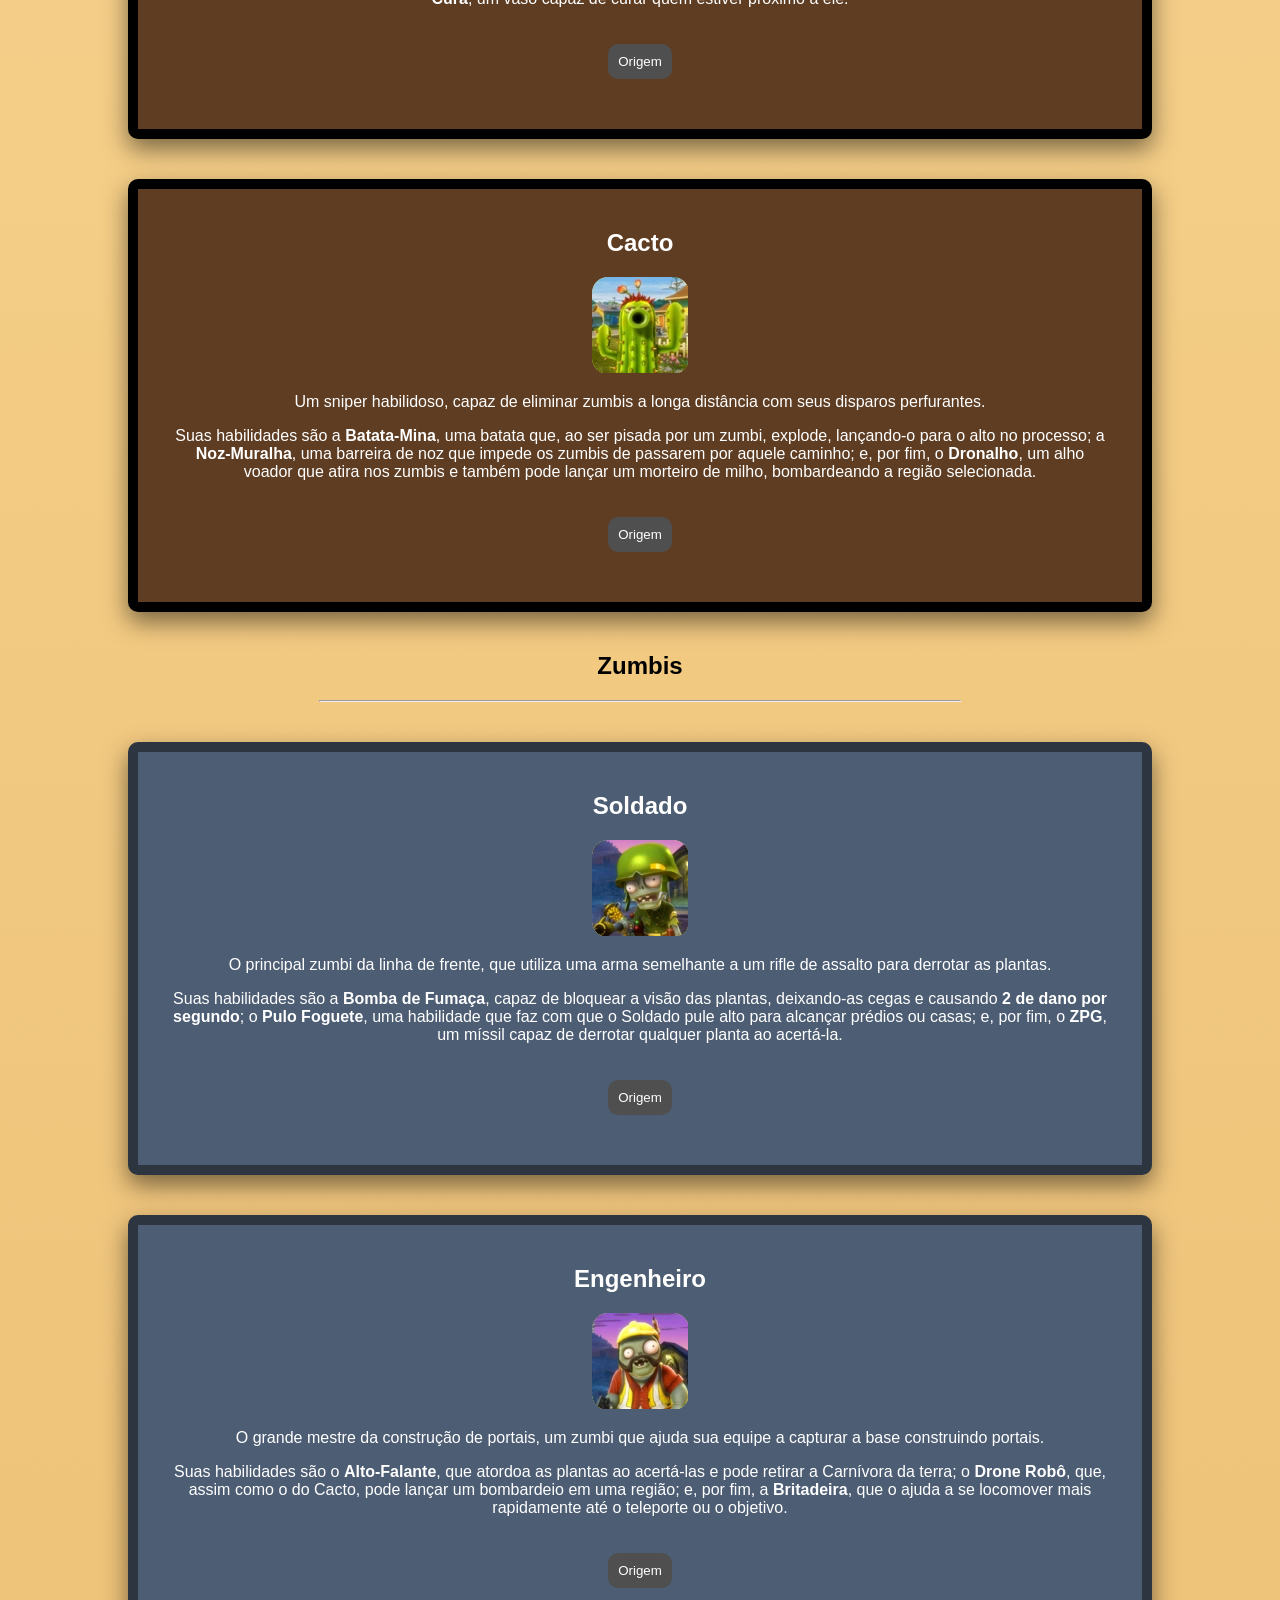
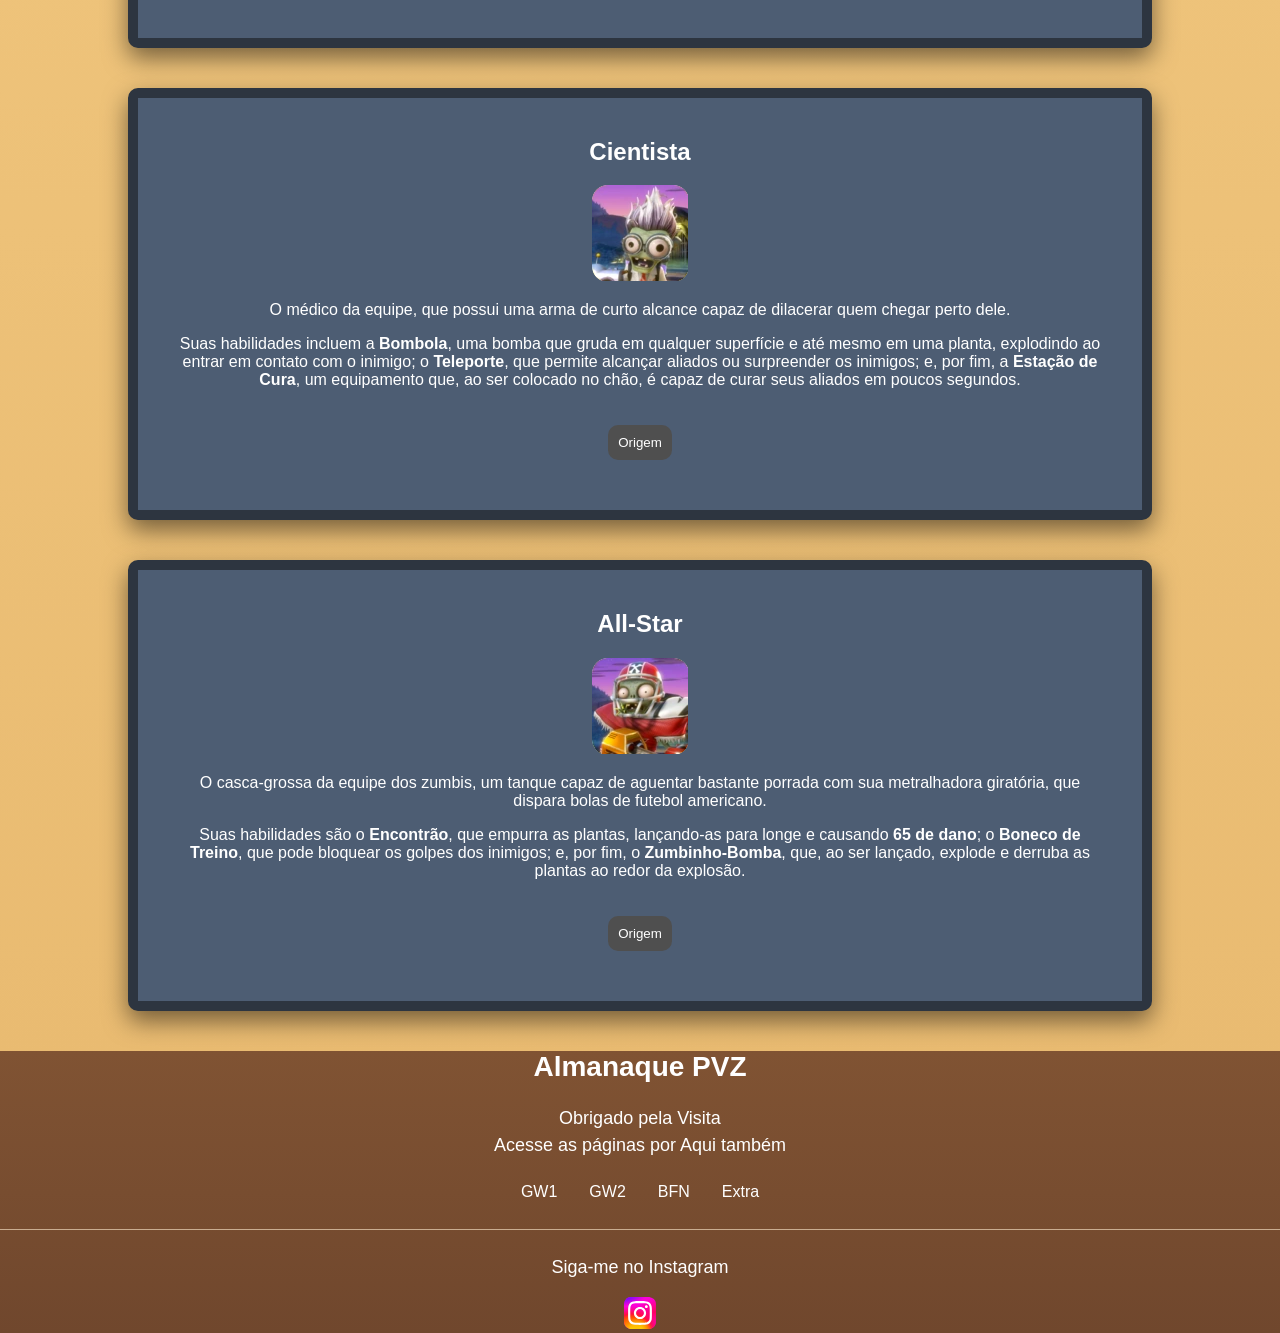
==== commit f84b2220: "atualização de estilo e criação de um footer" ====
--- a/index.html
+++ b/index.html
@@ -24,7 +24,7 @@
     </header>
     <main>
         <section id="plants">
-            <h2 class="h2-plantas">Plantas</h2>
+            <h2 class="h2_main">Plantas</h2>
             <hr class="barra">
             <div class="card-plantas" id="pea">
                 <h2>Disparervilha</h2>
@@ -95,7 +95,7 @@
             </div>
         </section>
         <section id="zombies">
-            <h2>Zumbis</h2>
+            <h2 class="h2_main">Zumbis</h2>
             <hr class="barra">
             <div class="card-zumbis" id="sordadin">
                 <h2>Soldado</h2>
@@ -156,8 +156,17 @@
         </section>
     </main>
     <footer>
-        <hr>
-        © Copyright - 2026: Almanaque
+        <h3>Almanaque PVZ</h3>
+        <p>Obrigado pela Visita <br> Acesse as páginas por Aqui também</p>
+        <ul class="menu">
+                <li><a href="./index.html">GW1</a></li>
+                <li><a href="./pages/gw2.html">GW2</a></li>
+                <li><a href="./pages/bfn.html">BFN</a></li>
+                <li><a href="./pages/extra.html">Extra</a></li>
+        </ul>
+        <hr class="footer-hr">
+        <p>Siga-me no Instagram</p>
+        <a href="https://www.instagram.com/___f3llipe__/"><img src="./imgs/Instagram_logo.svg" alt="instagram" width="32px" height="32px"></a>
     </footer>
     <script src="./js/script.js"></script>
 </body>
--- a/css/style.css
+++ b/css/style.css
@@ -13,10 +13,11 @@
     margin: 0;
     padding: 0;
     font-family: Arial, sans-serif;
+    background: linear-gradient(180deg, #F8D99B 0%, #F3CB83 45%, #E8B96F 100%);
 }
 
 header{
-    background-color: #D2691E;
+    background-color: #8B5E3C;
     color: #fff;
     padding: 20px;
     text-align: center;
@@ -44,10 +45,14 @@
     color: var(--branco);
 }
 
+.h2_main{
+    text-align: center;
+}
+
 .card-plantas {
     text-align: center;
-    border: 2px solid black;
-    background-color: #8FBC8F;
+    border: 10px solid black;
+    background-color: #5E3D23;
     border-radius: 10px;
     box-shadow: 0 10px 25px rgba(0, 0, 0, 0.5);
     margin: 40px auto;
@@ -59,8 +64,8 @@
 
 .card-zumbis {
     text-align: center;
-    border: 2px solid black;
-    background-color: #836FFF;
+    border: 10px solid #2d3540;
+    background-color: #4D5D73;
     border-radius: 10px;
     box-shadow: 0 10px 25px rgba(0, 0, 0, 0.5);
     margin: 40px auto;
@@ -89,6 +94,56 @@
 
 footer{
     text-align: center;
+    background: linear-gradient(180deg, #805333 0%, #70472D 100%);
+    color: #fff;
+}
+
+footer h3{
+    font-size: 28px;
+    margin: 0 0 22px;
+
+}
+
+footer p{
+    font-size: 18px;
+    line-height: 1.5;
+    margin: 16px 0;
+}
+
+footer .menu{
+    display: flex;
+    justify-content: center;
+    align-items: center;
+    flex-wrap: wrap;
+    gap: 32px;
+    list-style: none;
+    padding: 0;
+    margin: 24px 0 28px;
+}
+
+footer .menu a{
+    color: #fff;
+    text-decoration: none;
+    transition: color 0.2s ease;
+}
+
+footer .menu a:hover{
+    color: #F5D49A;
+    text-decoration: underline;
+}
+
+.footer-hr {
+    border: 0;
+    border-top: 1px solid #C9AD91;
+    margin: 0 -20px 24px;
+}
+
+footer img {
+    transition: transform 0.2s ease;
+}
+
+footer img:hover {
+    transform: scale(1.12);
 }
 
 #plants{
